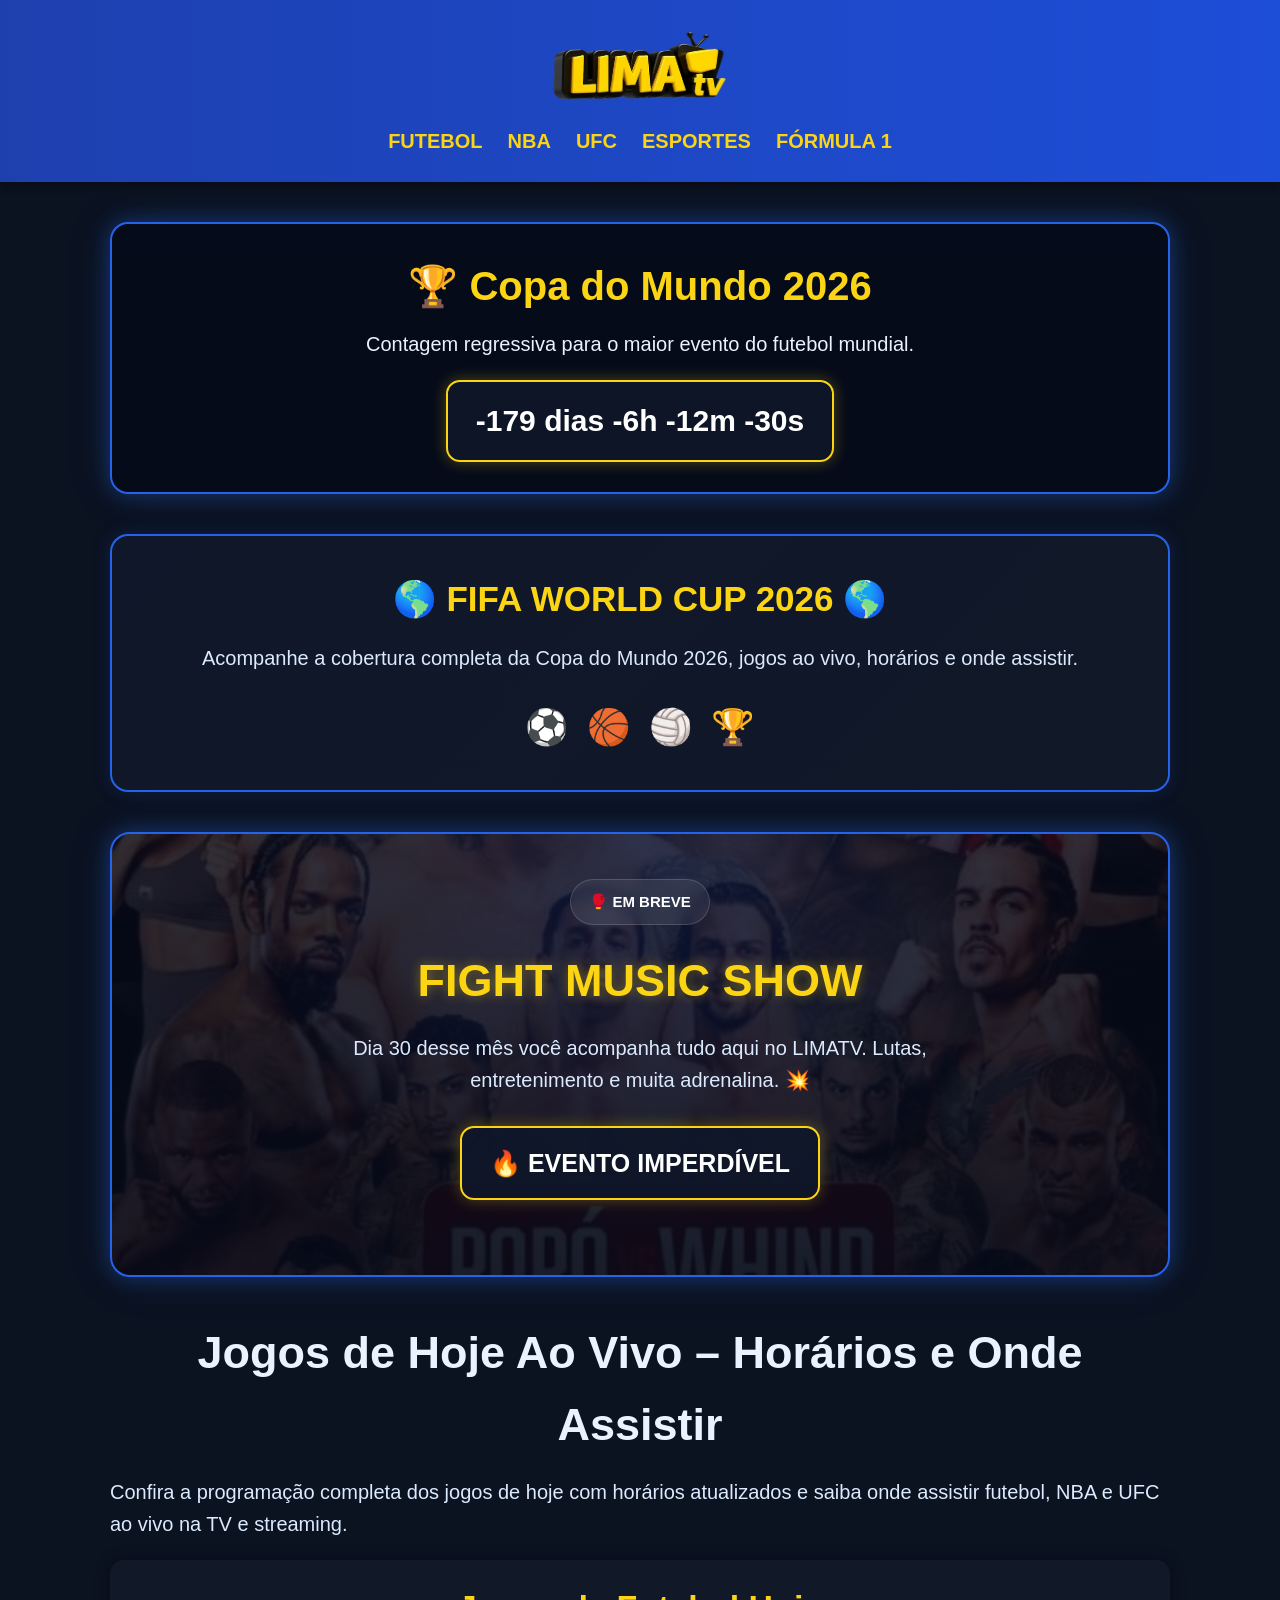
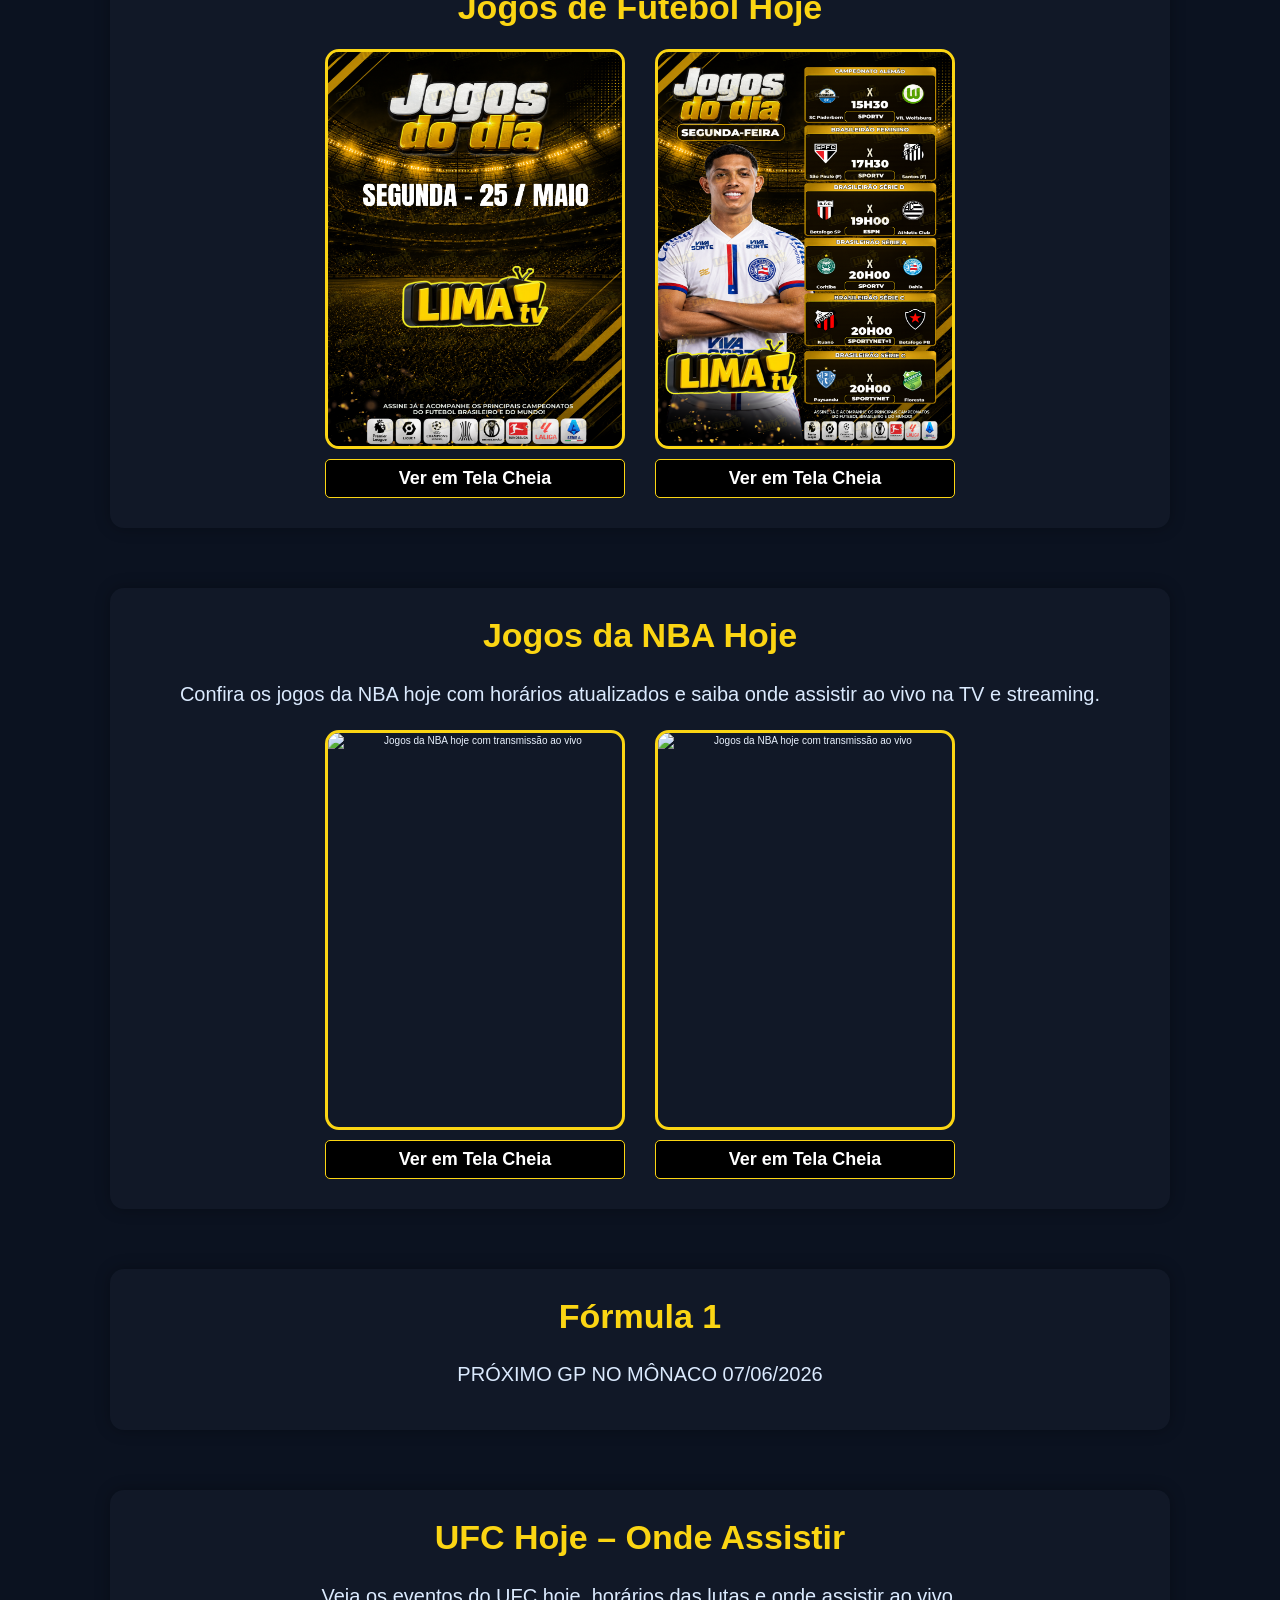
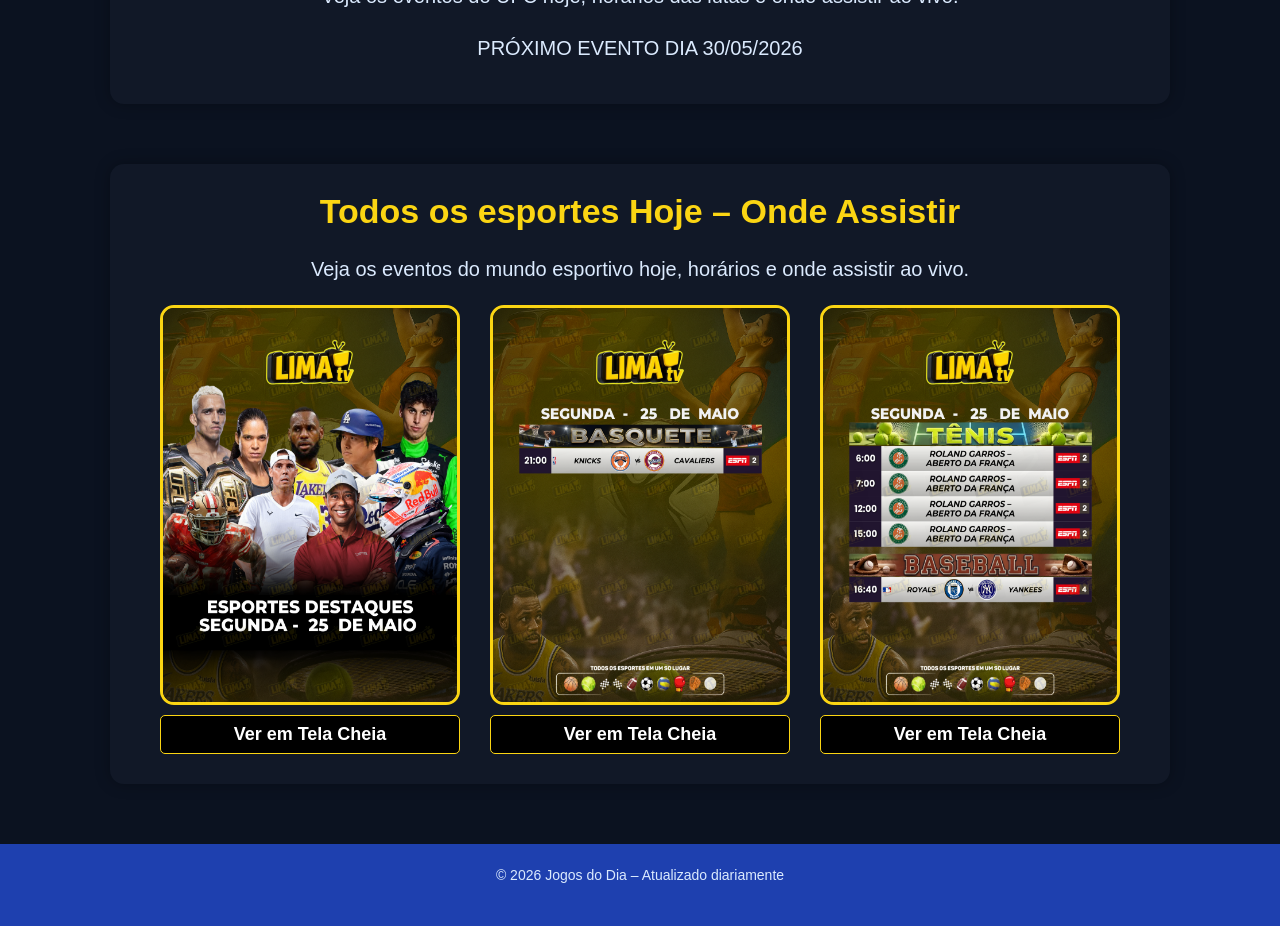
==== index.html @ 937896f9 "Primeiro commit" ====
<!doctype html>

<script type="text/javascript">
    (function(c,l,a,r,i,t,y){
        c[a]=c[a]||function(){(c[a].q=c[a].q||[]).push(arguments)};
        t=l.createElement(r);t.async=1;t.src="https://www.clarity.ms/tag/"+i;
        y=l.getElementsByTagName(r)[0];y.parentNode.insertBefore(t,y);
    })(window, document, "clarity", "script", "vmxktkudcg");
</script>
<html lang="pt-BR">
  <head>
    <meta charset="UTF-8" />
    <meta name="viewport" content="width=device-width, initial-scale=1.0" />

    <title id="titulo-site">
        Jogos de Hoje Ao Vivo – Futebol, NBA e UFC
    </title>

    <meta
      name="description"
      content="Confira os jogos de hoje ao vivo com horários atualizados e onde assistir futebol, NBA e UFC. Programação completa todos os dias."
    />

    <link rel="canonical" href="https://www.jogosdehoje.top/>

    <!-- Open Graph -->
    <meta property="og:title" content="Jogos de Hoje – Onde Assistir Ao Vivo" />
    <meta
      property="og:description"
      content="Veja os jogos de hoje com horários e transmissão ao vivo."
    />
    <meta
      property="og:image"
      content="https://www.jogosdehoje.top/preview.jpg"
      
    />
    
    <meta property="og:type" content="website" />
    <meta property="og:locale" content="pt_BR" />

    <link rel="stylesheet" href="style.css" />

    
  </head>

    <script>
function atualizarTitulo() {

  const hoje = new Date();

  const dia = String(hoje.getDate()).padStart(2, "0");
  const mes = String(hoje.getMonth() + 1).padStart(2, "0");
  const ano = hoje.getFullYear();

  document.title =
    `Jogos de Hoje ${dia}/${mes}/${ano} Ao Vivo – Onde Assistir Futebol, NBA e UFC`;
}

atualizarTitulo();
    </script>

    <script>
const dataCopa = new Date("2026-06-11T00:00:00");

function atualizarContador() {

  const agora = new Date();
  const diferenca = dataCopa - agora;

  const dias = Math.floor(diferenca / (1000 * 60 * 60 * 24));
  const horas = Math.floor((diferenca / (1000 * 60 * 60)) % 24);
  const minutos = Math.floor((diferenca / (1000 * 60)) % 60);
  const segundos = Math.floor((diferenca / 1000) % 60);

  document.getElementById("contador-copa").innerHTML =
    `${dias} dias ${horas}h ${minutos}m ${segundos}s`;
}

setInterval(atualizarContador, 1000);
atualizarContador();
    </script>

  <body>
    <header>
      <img
        src="limatvlogopreta.png"
        alt="Logo Jogos do Dia"
        width="200"
        height="80"
      />

      <nav>
        <ul>
          <li><a href="#futebol">FUTEBOL</a></li>
          <li><a href="#nba">NBA</a></li>
          <li><a href="#ufc">UFC</a></li>
          <li><a href="#esportes">ESPORTES</a></li>
          <li><a href="#formula1">FÓRMULA 1</a></li>
        </ul>
      </nav>
    </header>

    <!-- COLOQUE LOGO ABAIXO DO <header> -->



    <main>
      
      <!-- BANNER ESPORTIVO -->
<div class="sports-banner">

  <div class="sports-icons">
    <span>⚽</span>
    <span>🏀</span>
    <span>🏐</span>
  </div>

  <div class="sports-content">
    <h2>🏆 Copa do Mundo 2026</h2>

    <p>
      Contagem regressiva para o maior evento do futebol mundial.
    </p>

    <div id="contador-copa"></div>
  </div>

</div>

      <!-- CARD COPA -->
      <section class="card-copa">
  <div class="card-copa-conteudo">

    <h2>🌎 FIFA WORLD CUP 2026 🌎</h2>

    <p>
      Acompanhe a cobertura completa da Copa do Mundo 2026,
      jogos ao vivo, horários e onde assistir.
    </p>

    <div class="mini-icons">
      <span>⚽</span>
      <span>🏀</span>
      <span>🏐</span>
      <span>🏆</span>
    </div>

  </div>
      </section>
      
   
      
      <!-- LUTAS DE INFLUENCIERS -->
      <section id="fightmusicshow" class="fight-card">

      <div class="fight-overlay"></div>

      <div class="fight-content">

      <span class="fight-badge">
      🥊  EM BREVE
      </span>

      <h2>FIGHT MUSIC SHOW</h2>

      <p>
      Dia 30 desse mês você acompanha tudo aqui no LIMATV.
      Lutas, entretenimento e muita adrenalina. 💥
      </p>

      <div class="fight-timer">
      🔥 EVENTO IMPERDÍVEL
      </div>

     <br>

      

    </div>

    </section>
    <!-- H1 PRINCIPAL -->
       
      <section>
        <h1>Jogos de Hoje Ao Vivo – Horários e Onde Assistir</h1>

        <p>
          Confira a programação completa dos jogos de hoje com horários
          atualizados e saiba onde assistir futebol, NBA e UFC ao vivo na TV e
          streaming. 
        </p>
      </section>


      <!-- FUTEBOL -->
      <section id="futebol" class="container">
        <h2>Jogos de Futebol Hoje</h2>


        <div class="div-imagens">
          <div class="container-imagens">
            <div>
              <img
                src="futebol/capa_com_logo.png?v=07"
                alt="Jogos de futebol de hoje com horários e onde assistir"
                width="300"
                height="400"
                loading="lazy"
              />
              <button class="btn-fullscreen">Ver em Tela Cheia</button>
            </div>

         
            <div>
              <img
                src="futebol/banner_1.png?v=07"
                alt="Jogos de futebol de hoje com horários e onde assistir"
                width="300"
                height="400"
                loading="lazy"
              />
              <button class="btn-fullscreen">Ver em Tela Cheia</button>
            </div>

        </div>
      </section>

      <!-- NBA -->
      <section id="nba" class="container">
        <h2>Jogos da NBA Hoje</h2>

        <p>
          Confira os jogos da NBA hoje com horários atualizados e saiba onde
          assistir ao vivo na TV e streaming.
        </p>

        <div class="div-imagens">
          <div class="container-imagens">
            <div>
              <img
                src="nba/capa_com_logo.png?v=07"
                alt="Jogos da NBA hoje com transmissão ao vivo"
                width="300"
                height="400"
                loading="lazy"
              />
              <button class="btn-fullscreen">Ver em Tela Cheia</button>
            </div>

           
            <div>
              <img
                src="nba/banner_1.png?v=07"
                alt="Jogos da NBA hoje com transmissão ao vivo"
                width="300"
                height="400"
                loading="lazy"
              />
              <button class="btn-fullscreen">Ver em Tela Cheia</button>
            </div>

           
         
       
          </div>
        </div>
      </section>

      <!-- formula 1 -->
      <section id="formula1" class="container">
        <h2>Fórmula 1</h2>

        <!-- <p>
          Confira a programação completa do dia!.
        </p> -->

        <div class="div-imagens">
          <div class="container-imagens">
            <div>

              <p>PRÓXIMO GP NO MÔNACO 07/06/2026</p>
              <!-- <img
                src="f1/banner_1.png?v=05"
                alt="Jogos da NBA hoje com transmissão ao vivo"
                width="300"
                height="400"
                loading="lazy"
              />
              <button class="btn-fullscreen">Ver em Tela Cheia</button>
            </div> -->

       
          </div>
        </div>
      </section>

      <!-- UFC -->
      <section id="ufc" class="container">
        <h2>UFC Hoje – Onde Assistir</h2>

        <p>
          Veja os eventos do UFC hoje, horários das lutas e onde assistir ao
          vivo.
        </p>

        <p>PRÓXIMO EVENTO DIA 30/05/2026</p>

        
            <div class="div-imagens">

              <div class="container-imagens">

                <!-- <div>
                  <img
                    src="ufc/capa_com_logo.png?v=05"
                    alt="Evento UFC hoje com horário e transmissão"
                    width="300"
                    height="400"
                    loading="lazy"
                  />
                  <button class="btn-fullscreen">Ver em Tela Cheia</button>
                </div> 
       
                <div>
                  <img
                    src="ufc/banner_1.png?v=05"
                    alt="Evento UFC hoje com horário e transmissão"
                    width="300"
                    height="400"
                    loading="lazy"
                  />
                  <button class="btn-fullscreen">Ver em Tela Cheia</button>
                </div> 
        -->
            
            
         
              </div>
            </div>
           
          </div>
        </div>
      </section>

      <!-- ESPORTES -->
      <section id="esportes" class="container">
        <h2>Todos os esportes Hoje – Onde Assistir</h2>

        <p>
          Veja os eventos do mundo esportivo hoje, horários e onde assistir ao
          vivo.
        </p>

        <div class="div-imagens">
          <div class="container-imagens">
            <div>
              <img
                src="esportes/banner_1.png?v=07"
                alt="Evento ESPORTES hoje com horário e transmissão"
                width="300"
                height="400"
                loading="lazy"
              />
              <button class="btn-fullscreen">Ver em Tela Cheia</button>
            </div>

       
            <div>
              <img
                src="esportes/banner_2.png?v=07"
                alt="Evento ESPORTES hoje com horário e transmissão"
                width="300"
                height="400"
                loading="lazy"
              />
              <button class="btn-fullscreen">Ver em Tela Cheia</button>
            </div>

       
            <div>
              <img
                src="esportes/banner_3.png?v=07"
                alt="Evento ESPORTES hoje com horário e transmissão"
                width="300"
                height="400"
                loading="lazy"
              />
              <button class="btn-fullscreen">Ver em Tela Cheia</button>
            </div>

       
         
        </div>
      </section>

    </main>

    <footer>
      <p>© 2026 Jogos do Dia – Atualizado diariamente</p>
    </footer>
    <!-- MODAL TELA CHEIA -->
    <div id="modalImagem" class="modal">
      <span class="fechar">&times;</span>
      <img class="modal-conteudo" id="imgExpandida" />
    </div>

    <script>
      const modal = document.getElementById("modalImagem");
      const modalImg = document.getElementById("imgExpandida");
      const fechar = document.querySelector(".fechar");

      const botoes = document.querySelectorAll(".btn-fullscreen");

      botoes.forEach((botao) => {
        botao.addEventListener("click", function () {
          const imagem = this.previousElementSibling;
          modal.style.display = "block";
          modalImg.src = imagem.src;
        });
      });

      fechar.onclick = function () {
        modal.style.display = "none";
      };

      modal.onclick = function (e) {
        if (e.target === modal) {
          modal.style.display = "none";
        }
      };
    </script>
  </body>
</html>
---- style.css ----
/* ========================
   RESET
======================== */
* {
  margin: 0;
  padding: 0;
  box-sizing: border-box;
}

/* ========================
   BASE
======================== */
html {
  font-size: 62.5%;
}

body {
  font-family: "Segoe UI", Arial, sans-serif;
  background: #0b1220;
  color: #eaf2ff;
  line-height: 1.6;
}

/* ========================
   HEADER
======================== */
header {
  background: linear-gradient(90deg, #1e40af, #1d4ed8);
  text-align: center;
  padding: 25px 15px;
  box-shadow: 0 3px 10px rgba(0, 0, 0, 0.4);
}

header img {
  width: 180px;
  margin-bottom: 15px;
}

nav ul {
  display: flex;
  justify-content: center;
  gap: 25px;
  list-style: none;
  flex-wrap: wrap;
}

nav a {
  text-decoration: none;
  color: #fbd513;
  font-size: 2rem;
  font-weight: 600;
  transition: 0.3s;
}

nav a:hover {
  opacity: 0.75;
}

/* ========================
   MAIN CONTAINER
======================== */
main {
  max-width: 1100px;
  margin: 40px auto;
  padding: 0 20px;
}
/* 
div {
  display: flex;
  flex-direction: column;
} */

.btn-fullscreen {
  display: block;
  width: 100%;
  margin-top: 10px;
  margin: 10px;
}

/* ========================
   TYPOGRAPHY
======================== */
h1 {
  font-size: 4.5rem;
  margin-bottom: 15px;
  text-align: center;
}

h2 {
  font-size: 3.4rem;
  margin-bottom: 15px;
  color: #fbd513;
}

p {
  font-size: 2rem;
  margin-bottom: 20px;
  color: #dbeafe;
}

/* ========================
   CTA SECTION
======================== */
.cta {
  background: #111827;
  padding: 35px 25px;
  border-radius: 14px;
  text-align: center;
  margin: 40px 0;
  border: 2px solid #fbd513;
}

.cta h2 {
  color: #ffffff;
}

.cta a {
  display: inline-block;
  margin-top: 18px;
  padding: 14px 28px;
  background: #fbd513;
  color: #0b1220;
  font-size: 1.6rem;
  font-weight: bold;
  text-decoration: none;
  border-radius: 8px;
  transition: 0.3s;
}
#flamengo a {
  color: #dbeafe;
  font-size: 1.6rem;
}

.cta a:hover {
  background: #e5c200;
  transform: scale(1.05);
}

/* ========================
   SECTIONS
======================== */
.container {
  margin-bottom: 60px;
  padding: 20px;
  background: #111827;
  border-radius: 14px;
  box-shadow: 0 0 15px rgba(0, 0, 0, 0.3);
  text-align: center;
}

/* ========================
   IMAGE GRID
======================== */
.div-imagens {
  display: flex;

  flex-wrap: wrap;
  gap: 20px;
  justify-content: center;
}

.container-imagens {
  display: flex;
  flex-wrap: wrap;
  justify-content: center;
  align-items: flex-start;
  gap: 30px;
}

/* CARD DE CADA IMAGEM */
.container-imagens > div {
  display: flex;
  flex-direction: column;
  align-items: center;
}

/* IMAGENS */
.div-imagens img {
  width: 300px;
  border-radius: 14px;
  border: 3px solid #fbd513;
  transition: 0.3s;
}

/* BOTÃO */
.btn-fullscreen {
  width: 100%;
  margin-top: 12px;
  padding: 12px;
}

.div-imagens img {
  width: 300px;
  border-radius: 14px;
  border: 3px solid #fbd513;
  transition: 0.3s;
}

.div-imagens img:hover {
  transform: scale(1.05);
}

/* JOGOS DESTAQUES */

.destaque-hoje {
  display: flex;
  gap: 2rem;
}

/* Container principal */
.container-destaque {
  width: 100%;
  padding: 2rem;
  display: flex;

  justify-content: center;
}

/* Card */
.card-time {
  width: 100%;
  max-width: 900px;
  background: #111827;
  padding: 2rem;
  border-radius: 12px;
}

/* Título */
.card-destaque h2 {
  margin-bottom: 2rem;
  font-size: 4rem;
  color: #fff;
}

/* Grid de jogos */
.container-destaque {
  display: grid;

  grid-template-columns: repeat(2, 1fr); /* 2 colunas */
  gap: 2rem;
  width: 100%;

  background:
    linear-gradient(rgba(0, 0, 0, 0.7), rgba(0, 0, 0, 0.7)),
    url("https://i.pinimg.com/1200x/3b/d8/eb/3bd8eb92e8953c2b380af847f92bf62b.jpg");

  background-size: cover;
  background-position: center;
  background-repeat: no-repeat;
  border-radius: 5px;
}

/* DESTAQUES 2 */

/* Cada jogo */
.jogo {
  background: #1f2937;
  padding: 1.5rem;
  border-radius: 8px;
  transition: 0.3s;
}

.jogo:hover {
  transform: translateY(-5px);
  background: #2d3748;
}

.jogo h3 {
  font-size: 2.5rem;
  margin-bottom: 0.8rem;
  color: #fff;
}

.jogo p {
  font-size: 1.8rem;
  color: #9ca3af;
}

.tag-competicao {
  display: inline-block;
  background: linear-gradient(90deg, #0f172a, #1e3a8a);
  color: #fff;
  font-size: 1.8rem;
  font-weight: 600;
  padding: 0.5rem 1.2rem;
  border-left: 4px solid #2563eb;
  border-radius: 6px;
  margin-bottom: 2rem;
}

.btn-assistir {
  display: inline-block;
  margin-top: 1rem;
  padding: 0.6rem 1.2rem;
  background: #2563eb; /* vermelho */
  color: #fff;
  text-decoration: none;
  font-size: 1.7rem;
  border-radius: 6px;
  transition: 0.3s;
}

.btn-assistir:hover {
  background: #2563eb;
  transform: scale(1.05);
}

/* ===================================
   FIGHT MUSIC SHOW PREMIUM
=================================== */

.fight-card {
  position: relative;

  margin: 40px auto;

  padding: 45px 25px;

  border-radius: 20px;

  overflow: hidden;

  background:
    linear-gradient(rgba(5, 10, 25, 0.82), rgba(5, 10, 25, 0.92)),
    url("fight.jpg");

  background-size: cover;
  background-position: center;

  border: 2px solid #2563eb;

  box-shadow:
    0 0 20px rgba(37, 99, 235, 0.35),
    0 0 45px rgba(59, 130, 246, 0.15);

  animation: brilhoFight 4s infinite alternate;

  text-align: center;
}

/* overlay */

.fight-overlay {
  position: absolute;
  inset: 0;

  background: radial-gradient(
    circle at top,
    rgba(37, 99, 235, 0.15),
    transparent 60%
  );
}

/* conteúdo */

.fight-content {
  position: relative;
  z-index: 2;
}

/* badge */

.fight-badge {
  display: inline-block;

  margin-bottom: 20px;

  padding: 10px 18px;

  border-radius: 999px;

  background: rgba(255, 255, 255, 0.08);

  border: 1px solid rgba(255, 255, 255, 0.15);

  backdrop-filter: blur(8px);

  color: #fff;

  font-size: 1.5rem;
  font-weight: 700;
}

/* título */

.fight-card h2 {
  font-size: 4.5rem;

  color: #fbd513;

  margin-bottom: 15px;

  text-shadow: 0 0 12px rgba(251, 213, 19, 0.4);
}

/* texto */

.fight-card p {
  font-size: 2rem;

  color: #dbeafe;

  max-width: 700px;

  margin: 0 auto 30px;
}

/* destaque */

.fight-timer {
  display: inline-block;

  padding: 15px 28px;

  background: rgba(15, 23, 42, 0.9);

  border: 2px solid #fbd513;

  border-radius: 14px;

  font-size: 2.5rem;
  font-weight: bold;

  color: #ffffff;

  margin-bottom: 30px;

  box-shadow: 0 0 15px rgba(251, 213, 19, 0.3);
}

/* botão */

.fight-button {
  padding: 15px 28px;

  border: none;
  border-radius: 12px;

  background: linear-gradient(90deg, #1e40af, #2563eb);

  color: #fff;

  font-size: 1.8rem;
  font-weight: 700;

  cursor: pointer;

  transition: 0.3s;
}

/* animação glow */

@keyframes brilhoFight {
  from {
    box-shadow:
      0 0 20px rgba(37, 99, 235, 0.25),
      0 0 35px rgba(59, 130, 246, 0.1);
  }

  to {
    box-shadow:
      0 0 35px rgba(37, 99, 235, 0.5),
      0 0 60px rgba(59, 130, 246, 0.25);
  }
}

/* responsivo */

@media (max-width: 768px) {
  .fight-card {
    padding: 30px 18px;
  }

  .fight-card h2 {
    font-size: 2.8rem;
  }

  .fight-card p {
    font-size: 1.6rem;
  }

  .fight-timer {
    font-size: 2rem;
    padding: 12px 20px;
  }

  .fight-button {
    width: 100%;
  }
}

/* Responsivo para celular */
@media (max-width: 768px) {
  .container-destaque {
    grid-template-columns: 1fr; /* 1 coluna no celular */
  }

  @media (max-width: 768px) {
    .container-imagens {
      flex-direction: column;
      align-items: center;
    }

    .container-imagens > div {
      width: 100%;
      max-width: 350px;
    }

    .div-imagens img {
      width: 100%;
    }
  }
}

/* FIM DA SEÇÃO DE JOGOS DESTAQUES */

/* expandir imagem / ver em tela cheia */

.btn-fullscreen {
  margin-top: 10px;
  padding: 8px 12px;
  border: none;
  background: #000;
  color: #fff;
  cursor: pointer;
  border-radius: 5px;
  font-size: 1.8rem;
  font-weight: 600;
  border: solid 1px #fbd513;
}

.btn-fullscreen:hover {
  background: #333;
}

/* MODAL */
.modal {
  display: none;
  position: fixed;
  z-index: 999;
  padding-top: 50px;
  left: 0;
  top: 0;
  width: 100%;
  height: 100%;
  background-color: rgba(0, 0, 0, 0.9);
}

.modal-conteudo {
  margin: auto;
  display: block;
  max-width: 90%;
  max-height: 90%;
  border: solid 2px #fbd513;
  border-radius: 5px;
}

.fechar {
  position: absolute;
  top: 20px;
  right: 35px;
  color: white;
  font-size: 40px;
  cursor: pointer;
}

.clique {
  display: flex;
  justify-content: center;
  align-items: center;
  color: #fff;
  background: linear-gradient(90deg, #0f172a, #1e3a8a);
  height: 30px;
  font-size: 20px;
  text-decoration: none;
  padding: 20px;
  border-radius: 5px;
}

.clique:hover {
  color: #fbd513;
}

/* ========================
   FOOTER
======================== */
footer {
  background: #1e40af;
  text-align: center;
  padding: 20px;
  margin-top: 60px;
}

footer p {
  font-size: 1.4rem;
}

/* CARD HOMENAGEM */

/* CORAÇÕES */

.hearts {
  position: fixed;
  inset: 0;
  pointer-events: none;
  overflow: hidden;
  z-index: 9999;
}

.hearts span {
  position: absolute;
  bottom: -50px;
  opacity: 0.5;

  animation: subirCoracao 12s linear infinite;
}

.hearts span:nth-child(1) {
  left: 10%;
  font-size: 2.2rem;
  animation-delay: 0s;
}

.hearts span:nth-child(2) {
  left: 30%;
  font-size: 2.8rem;
  animation-delay: 2s;
}

.hearts span:nth-child(3) {
  left: 50%;
  font-size: 2rem;
  animation-delay: 4s;
}

.hearts span:nth-child(4) {
  left: 70%;
  font-size: 3rem;
  animation-delay: 1s;
}

.hearts span:nth-child(5) {
  left: 90%;
  font-size: 2.4rem;
  animation-delay: 3s;
}

/* ANIMAÇÕES */

@keyframes subirCoracao {
  0% {
    transform: translateY(0) rotate(0deg);
    opacity: 0;
  }

  10% {
    opacity: 0.6;
  }

  100% {
    transform: translateY(-120vh) rotate(360deg);
    opacity: 0;
  }
}

/* ===================================
   BANNER ESPORTIVO
=================================== */

.sports-banner {
  position: relative;

  margin: 25px auto;

  padding: 30px;

  border-radius: 18px;

  overflow: hidden;

  background:
    linear-gradient(rgba(5, 10, 25, 0.88), rgba(5, 10, 25, 0.92)),
    url("https://i.pinimg.com/1200x/6f/af/37/6faf377f94982a489f8ba92b06e3d021.jpg");

  background-size: cover;
  background-position: center;

  border: 2px solid #2563eb;

  box-shadow:
    0 0 20px rgba(37, 99, 235, 0.35),
    0 0 45px rgba(59, 130, 246, 0.15);

  animation: brilhoEsportivo 4s infinite alternate;
}

.sports-content {
  position: relative;
  z-index: 2;
  text-align: center;
}

.sports-banner h2 {
  font-size: 4rem;
  color: #fbd513;
  margin-bottom: 10px;
}

.sports-banner p {
  font-size: 2rem;
  color: #eaf2ff;
  margin-bottom: 20px;
}

/* CONTADOR */

#contador-copa {
  display: inline-block;

  padding: 15px 28px;

  background: rgba(15, 23, 42, 0.9);

  border: 2px solid #fbd513;

  border-radius: 14px;

  font-size: 3rem;
  font-weight: bold;

  color: #ffffff;

  box-shadow: 0 0 15px rgba(251, 213, 19, 0.3);
}

/* ÍCONES ESPORTIVOS */

.sports-icons {
  position: absolute;
  inset: 0;
  pointer-events: none;
  overflow: hidden;
}

.sports-icons span {
  position: absolute;

  bottom: -80px;

  font-size: 4rem;

  opacity: 0.18;

  animation: subirEsportes 12s linear infinite;
}

.sports-icons span:nth-child(1) {
  left: 12%;
  animation-delay: 0s;
}

.sports-icons span:nth-child(2) {
  left: 50%;
  animation-delay: 3s;
}

.sports-icons span:nth-child(3) {
  left: 82%;
  animation-delay: 6s;
}

/* CARD COPA */

.card-copa {
  margin: 40px 0;
}

.card-copa-conteudo {
  background: linear-gradient(135deg, #0f172a, #111827);

  border: 2px solid #2563eb;

  border-radius: 18px;

  padding: 35px;

  text-align: center;

  box-shadow: 0 0 20px rgba(37, 99, 235, 0.18);
}

.card-copa h2 {
  font-size: 3.5rem;
  color: #fbd513;
  margin-bottom: 15px;
}

.card-copa p {
  font-size: 2rem;
  color: #dbeafe;
}

/* MINI ÍCONES */

.mini-icons {
  margin-top: 25px;

  display: flex;
  justify-content: center;
  gap: 18px;

  font-size: 3.5rem;
}

.mini-icons span {
  animation: pulseSports 2s infinite;
}

.mini-icons span:nth-child(2) {
  animation-delay: 0.3s;
}

.mini-icons span:nth-child(3) {
  animation-delay: 0.6s;
}

.mini-icons span:nth-child(4) {
  animation-delay: 0.9s;
}

/* ANIMAÇÕES */

@keyframes subirEsportes {
  0% {
    transform: translateY(0) rotate(0deg);
    opacity: 0;
  }

  10% {
    opacity: 0.18;
  }

  100% {
    transform: translateY(-120vh) rotate(360deg);
    opacity: 0;
  }
}

@keyframes brilhoEsportivo {
  from {
    box-shadow:
      0 0 20px rgba(37, 99, 235, 0.25),
      0 0 35px rgba(59, 130, 246, 0.1);
  }

  to {
    box-shadow:
      0 0 35px rgba(37, 99, 235, 0.5),
      0 0 60px rgba(59, 130, 246, 0.25);
  }
}

@keyframes pulseSports {
  0% {
    transform: scale(1);
  }

  50% {
    transform: scale(1.18);
  }

  100% {
    transform: scale(1);
  }
}

/* RESPONSIVO */

@media (max-width: 768px) {
  .sports-banner {
    padding: 22px;
  }

  .sports-banner h2 {
    font-size: 2.6rem;
  }

  .sports-banner p {
    font-size: 1.6rem;
  }

  #contador-copa {
    font-size: 2rem;
    padding: 12px 18px;
  }

  .sports-icons span {
    font-size: 3rem;
  }

  .card-copa h2 {
    font-size: 2.4rem;
  }

  .card-copa p {
    font-size: 1.7rem;
  }

  .mini-icons {
    font-size: 2.6rem;
    gap: 12px;
  }
}

@keyframes brilhoMaes {
  from {
    box-shadow:
      0 0 15px rgba(255, 77, 109, 0.3),
      0 0 30px rgba(255, 143, 171, 0.15);
  }

  to {
    box-shadow:
      0 0 25px rgba(255, 77, 109, 0.7),
      0 0 50px rgba(255, 143, 171, 0.4);
  }
}

@keyframes pulse {
  0% {
    transform: scale(1);
  }

  50% {
    transform: scale(1.15);
  }

  100% {
    transform: scale(1);
  }
}

/* RESPONSIVO */

@media (max-width: 768px) {
  .conteudo-banner {
    flex-direction: column;
    gap: 10px;
  }
}

/* ========================
   RESPONSIVO
======================== */
@media (max-width: 768px) {
  h1 {
    font-size: 2.6rem;
  }

  h2 {
    font-size: 2rem;
  }

  .div-imagens img {
    width: 100%;
    max-width: 350px;
  }

  nav ul {
    flex-direction: column;
    gap: 12px;
  }

  .container {
    padding: 15px;
    text-align: center;
  }

  .container-imagens {
    display: flex;
    flex-wrap: wrap;
    gap: 20px;
    justify-content: center;
  }

  .container-imagens div {
    display: flex;
    flex-direction: column;
    align-items: center;
  }
  p {
    text-align: center;
  }

  .btn-fullscreen {
    margin-top: 12px;
  }

  .clique {
    display: flex;
    justify-content: center;
    align-items: center;
    color: #fff;
    background: linear-gradient(90deg, #0f172a, #1e3a8a);
    height: 30px;
    font-size: 17px;
    text-decoration: none;
    padding: 30px;
    border-radius: 5px;
  }
}
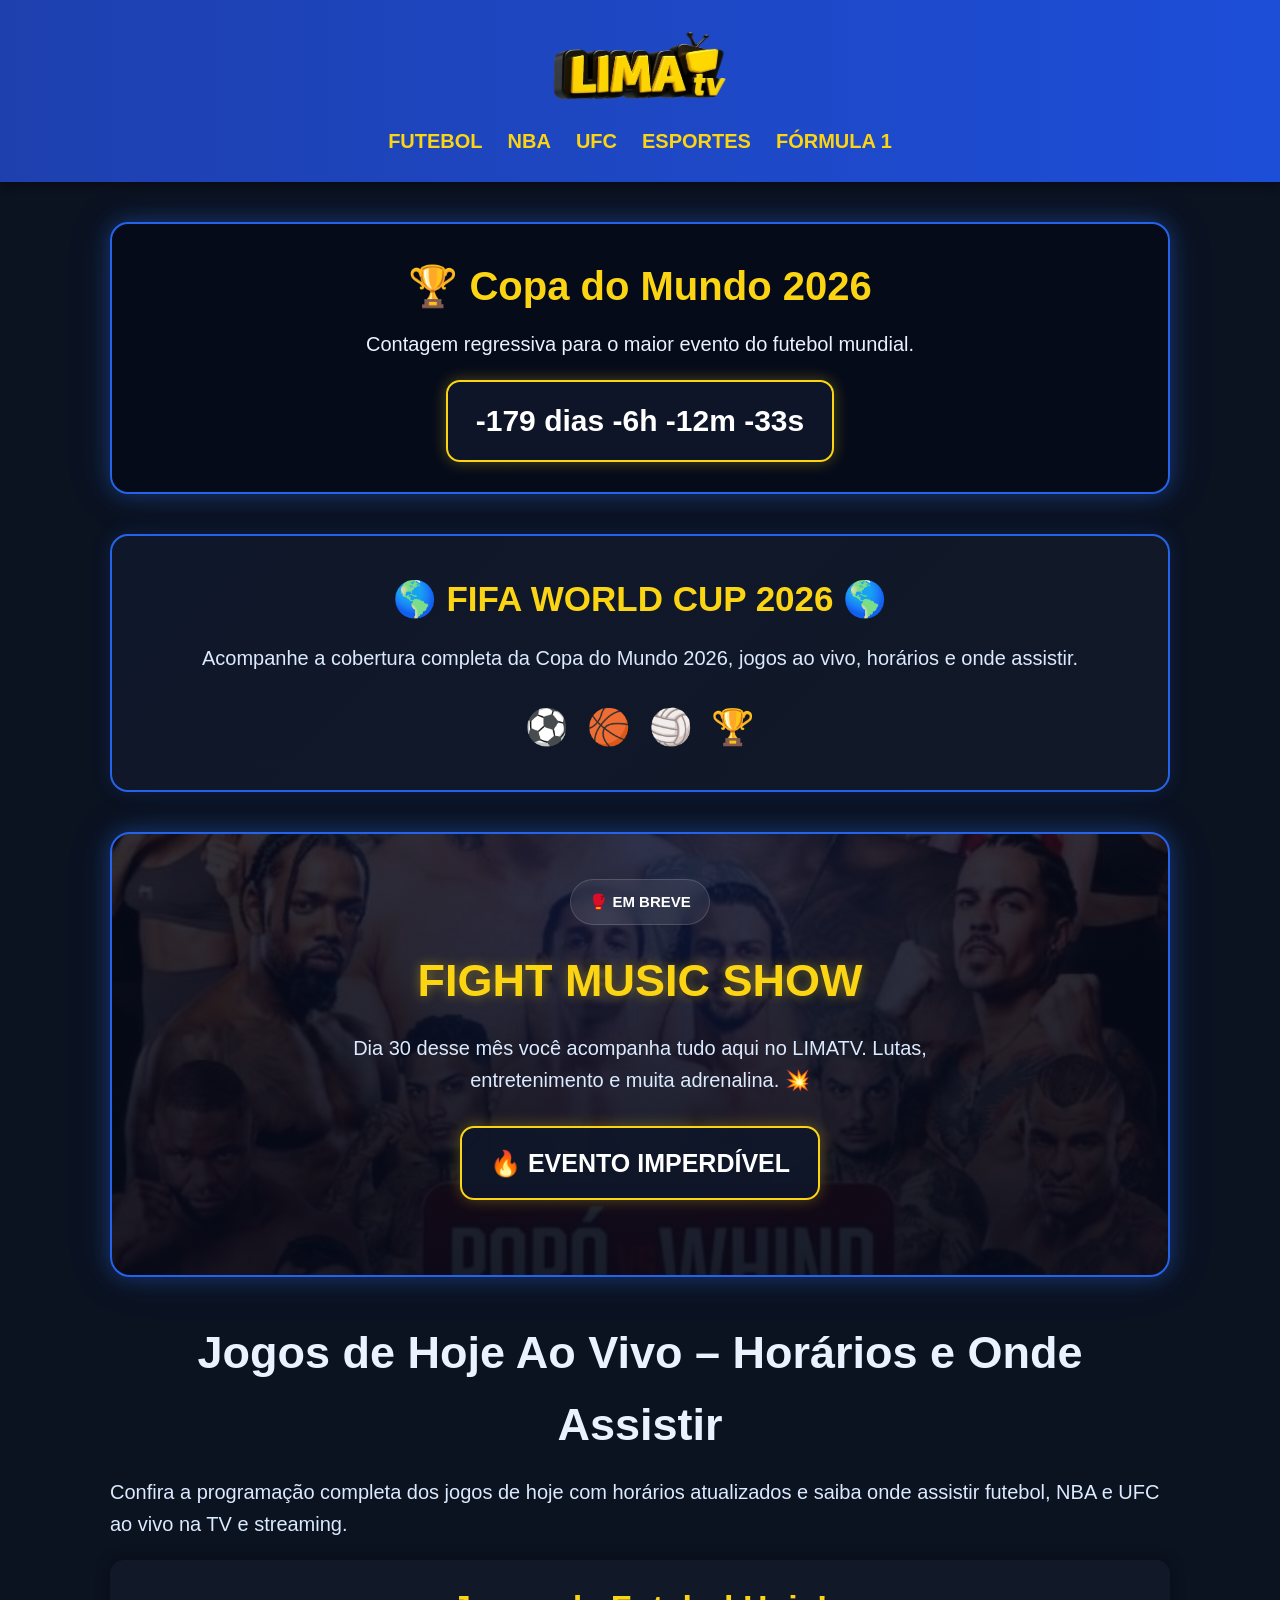
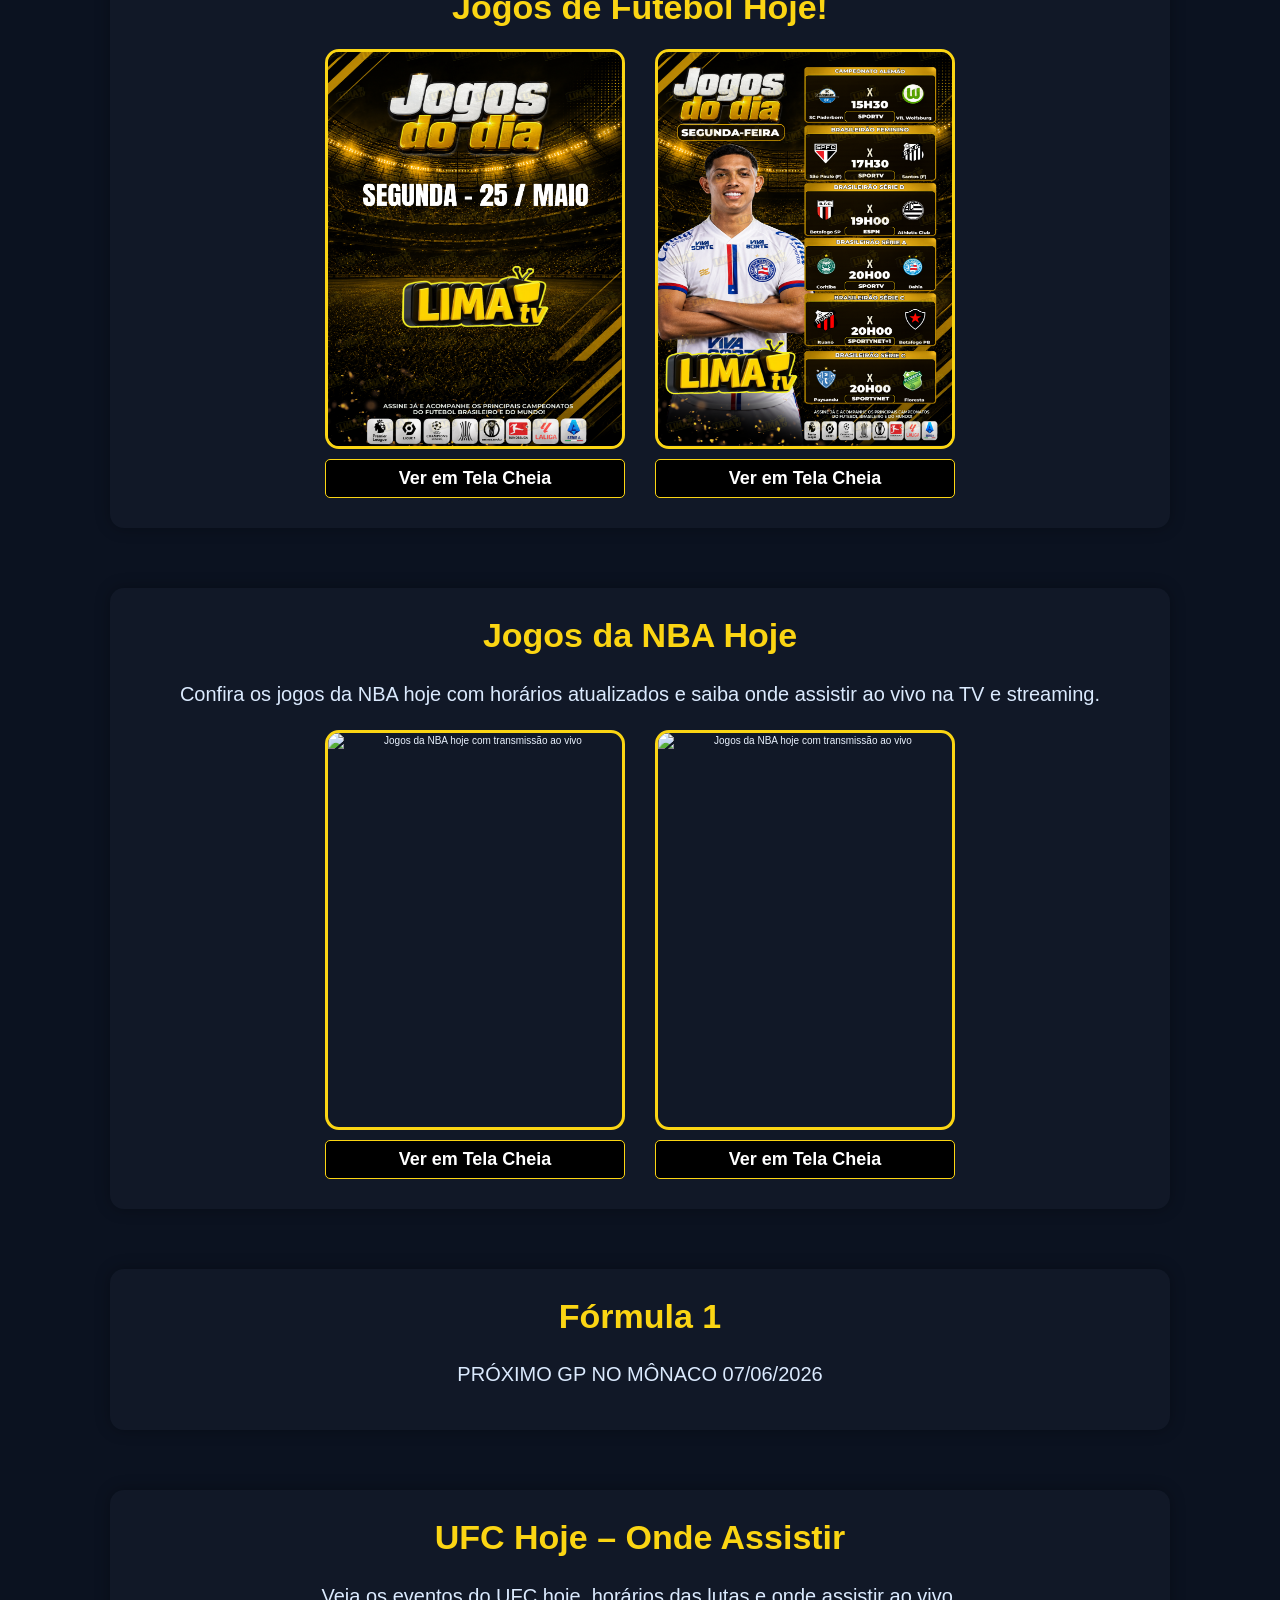
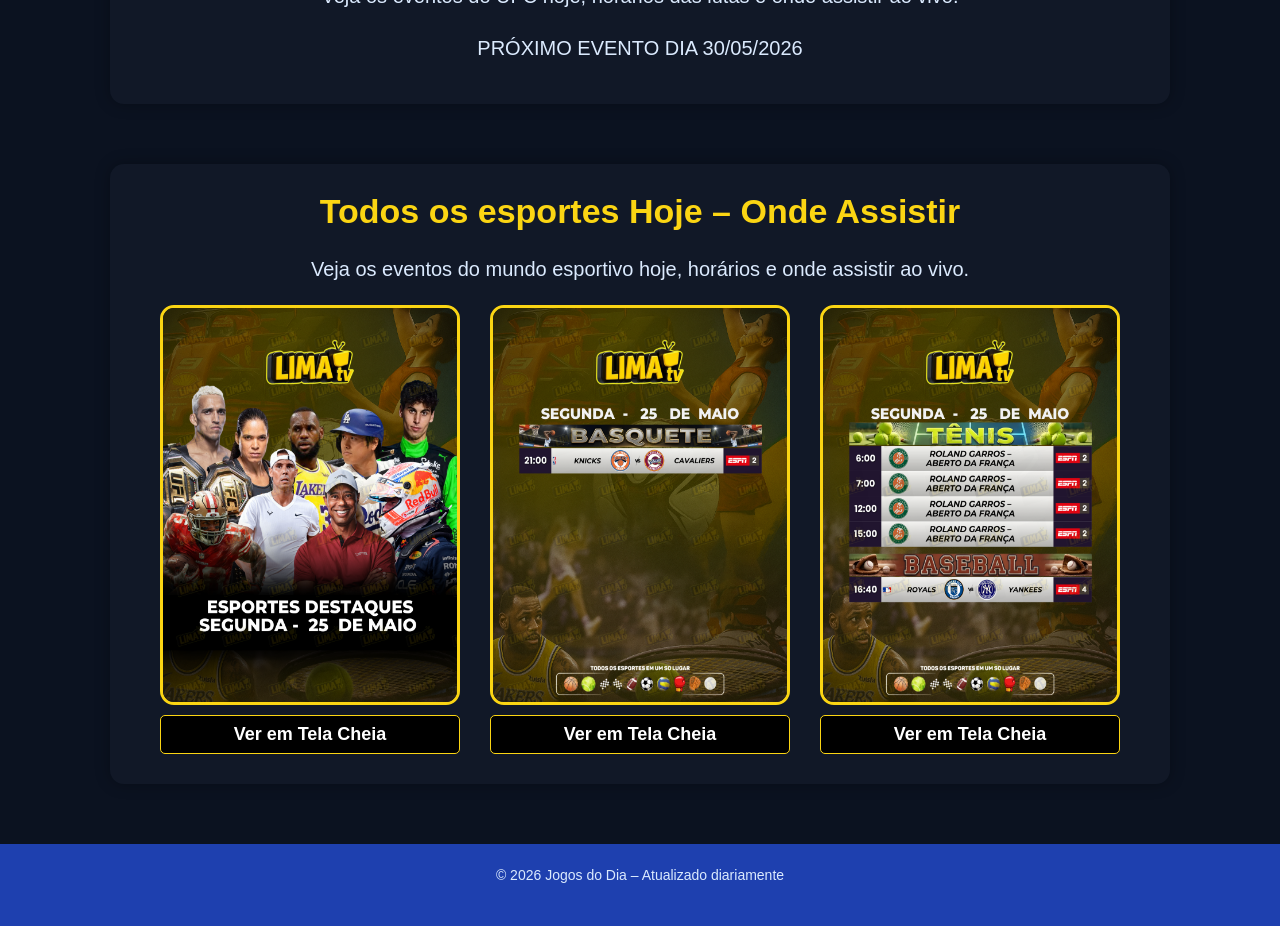
==== commit 58635ea2: "25/05/2026?v=1" ====
--- a/index.html
+++ b/index.html
@@ -194,7 +194,7 @@
 
       <!-- FUTEBOL -->
       <section id="futebol" class="container">
-        <h2>Jogos de Futebol Hoje</h2>
+        <h2>Jogos de Futebol Hoje!</h2>
 
 
         <div class="div-imagens">
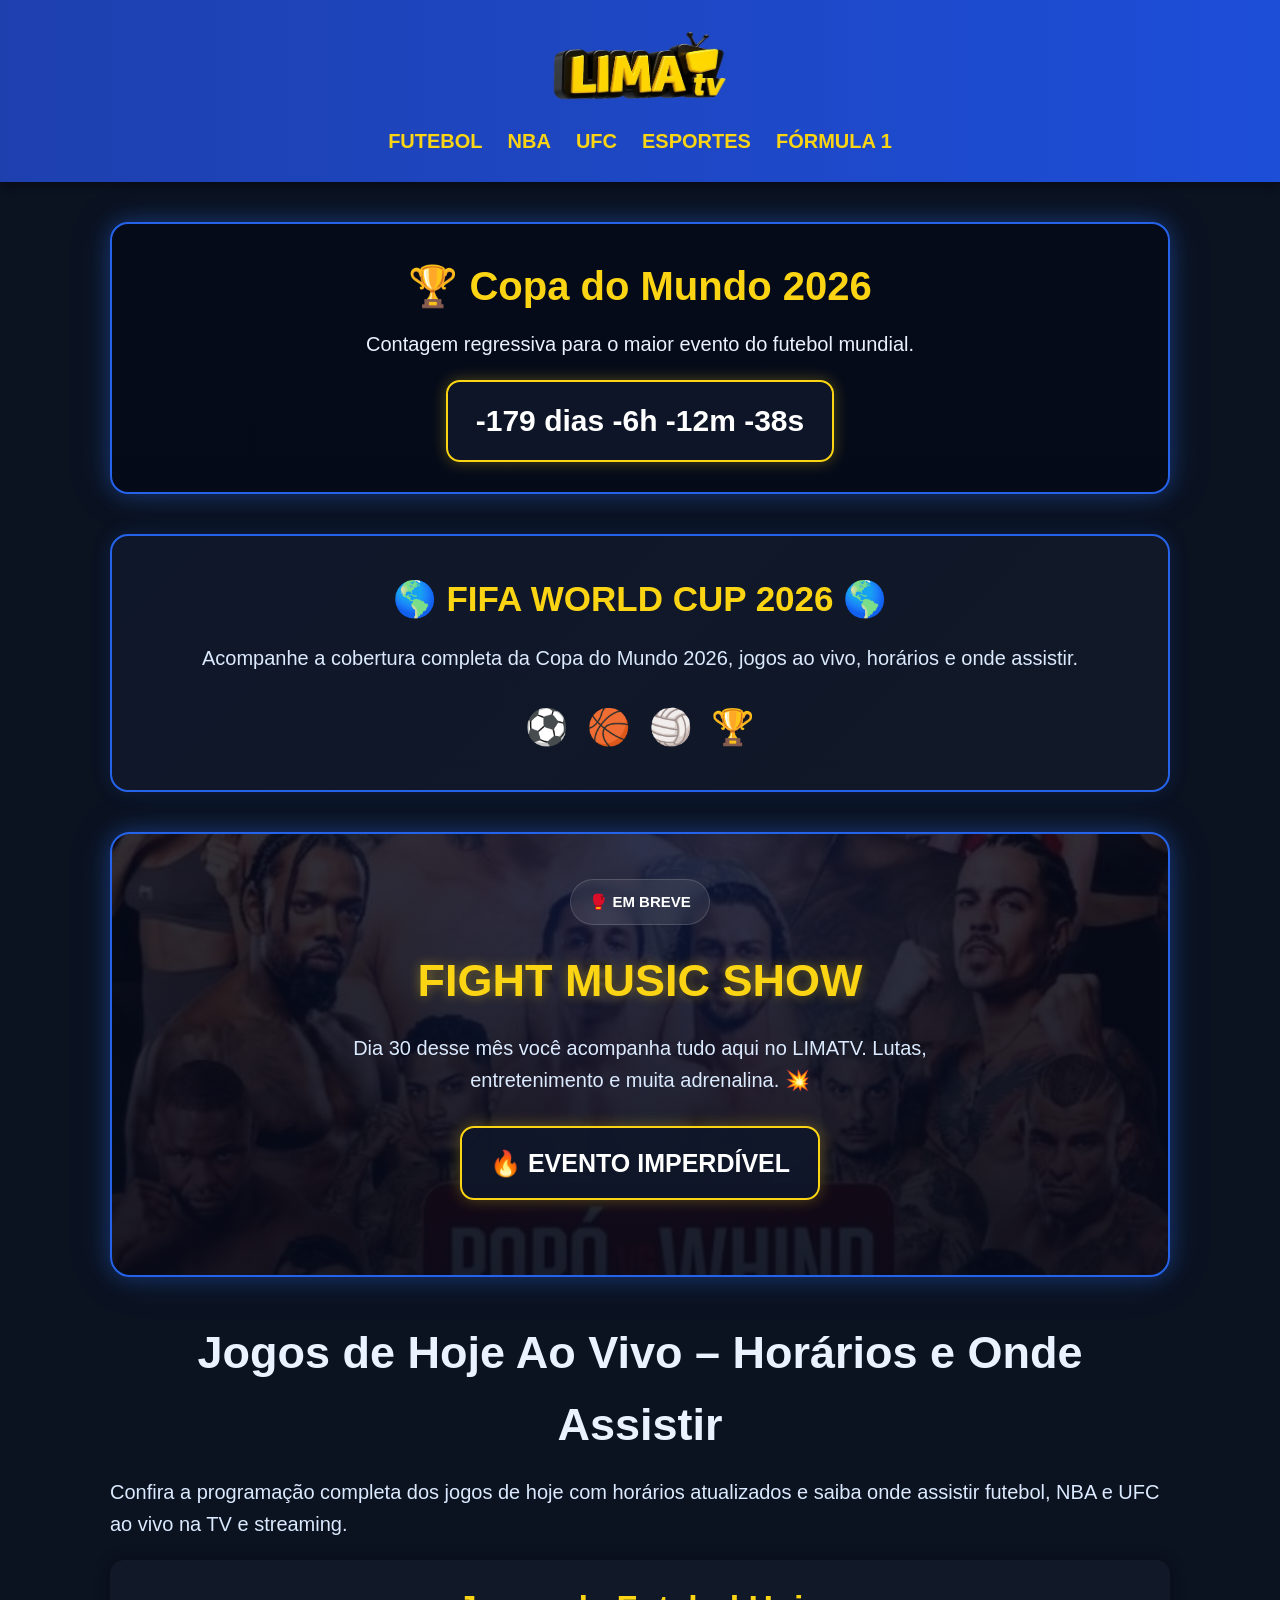
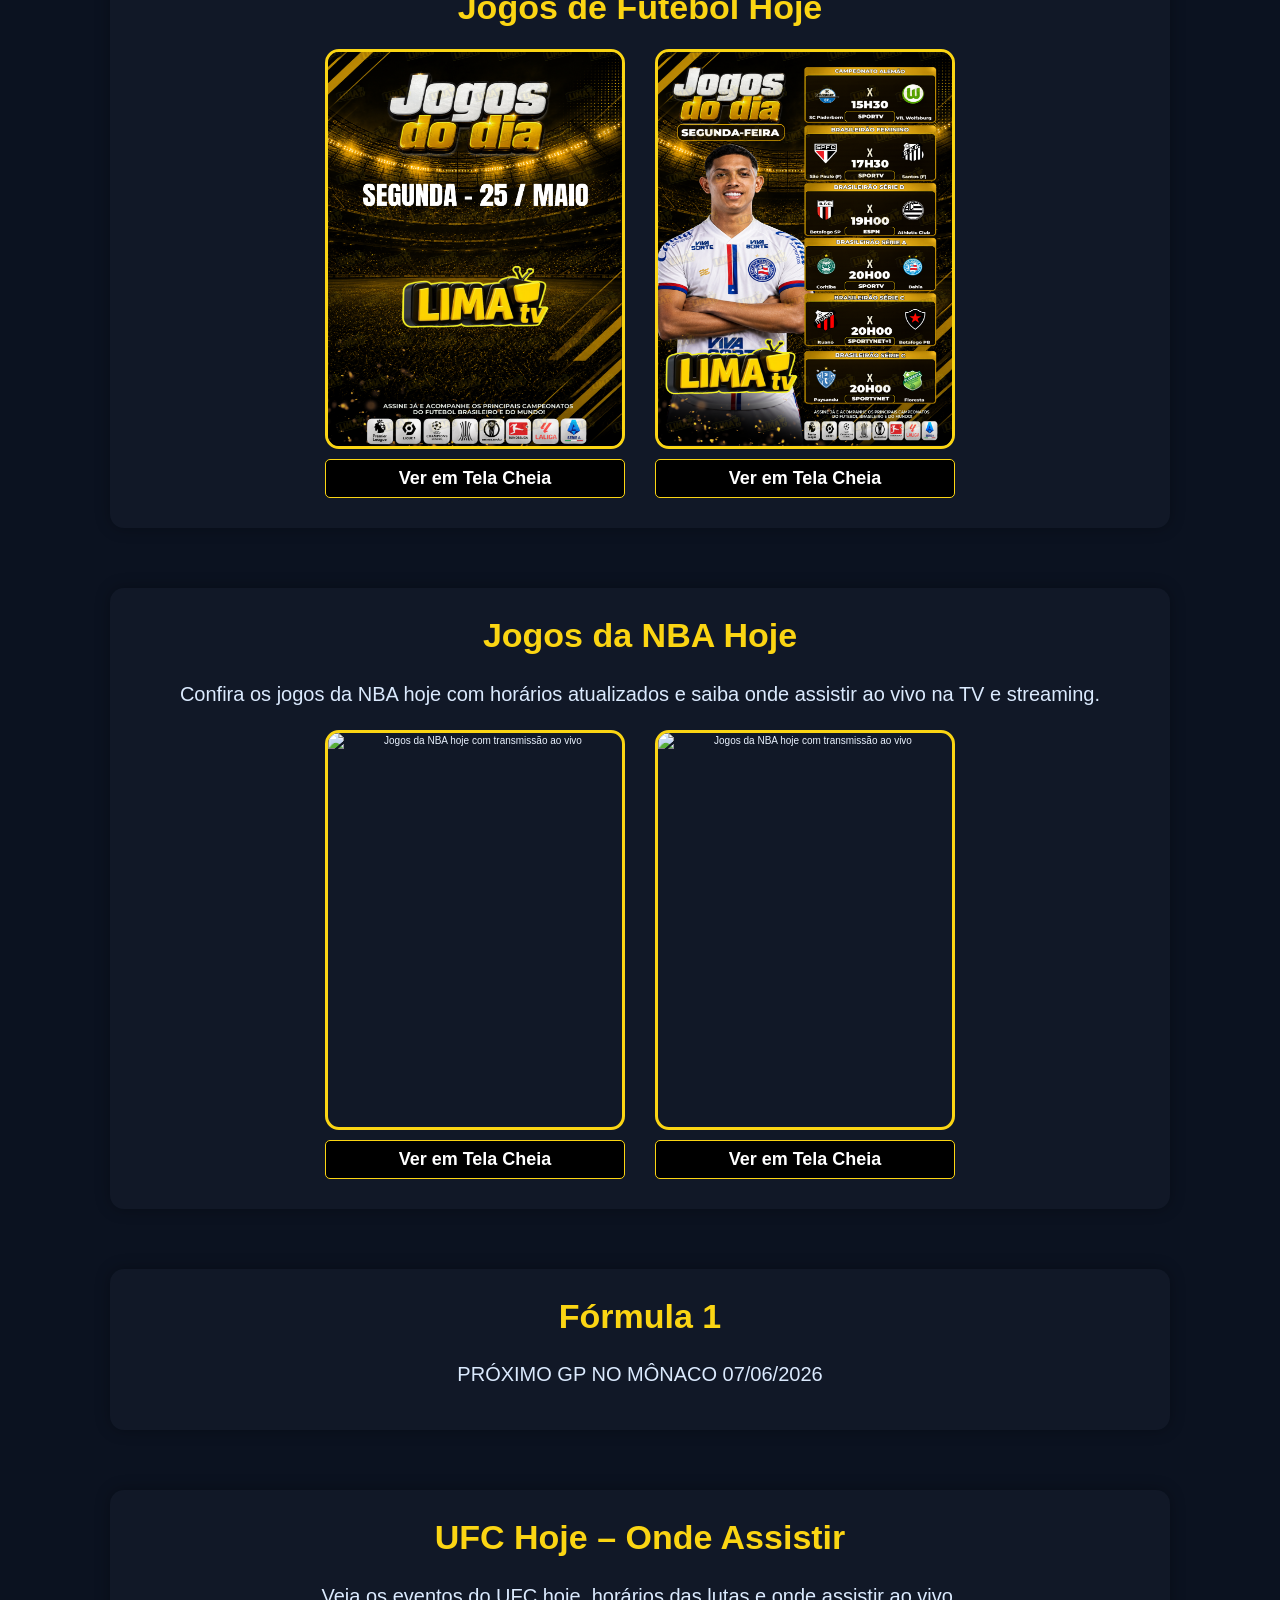
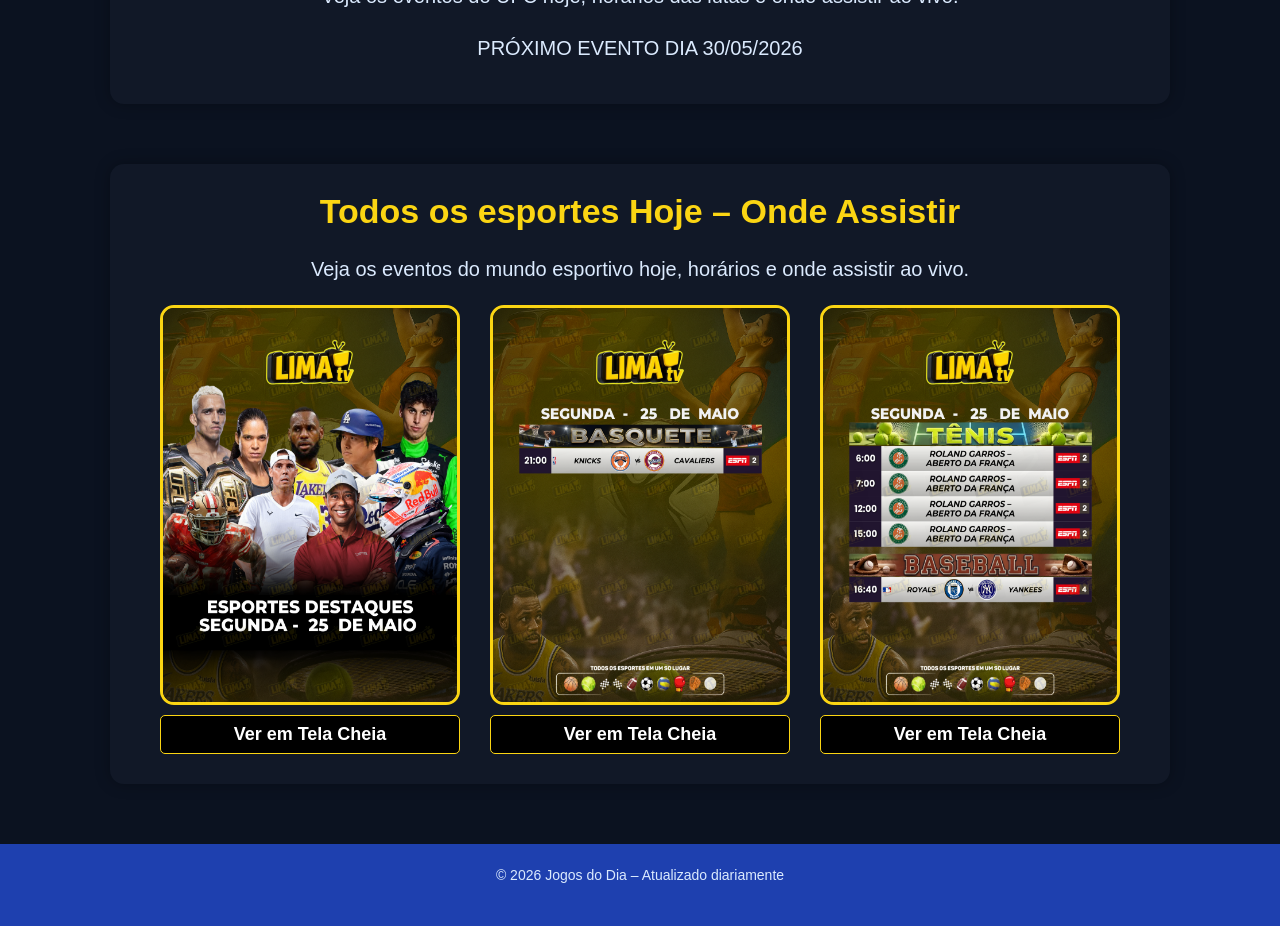
==== commit a0a300e8: "update" ====
--- a/index.html
+++ b/index.html
@@ -194,7 +194,7 @@
 
       <!-- FUTEBOL -->
       <section id="futebol" class="container">
-        <h2>Jogos de Futebol Hoje!</h2>
+        <h2>Jogos de Futebol Hoje</h2>
 
 
         <div class="div-imagens">
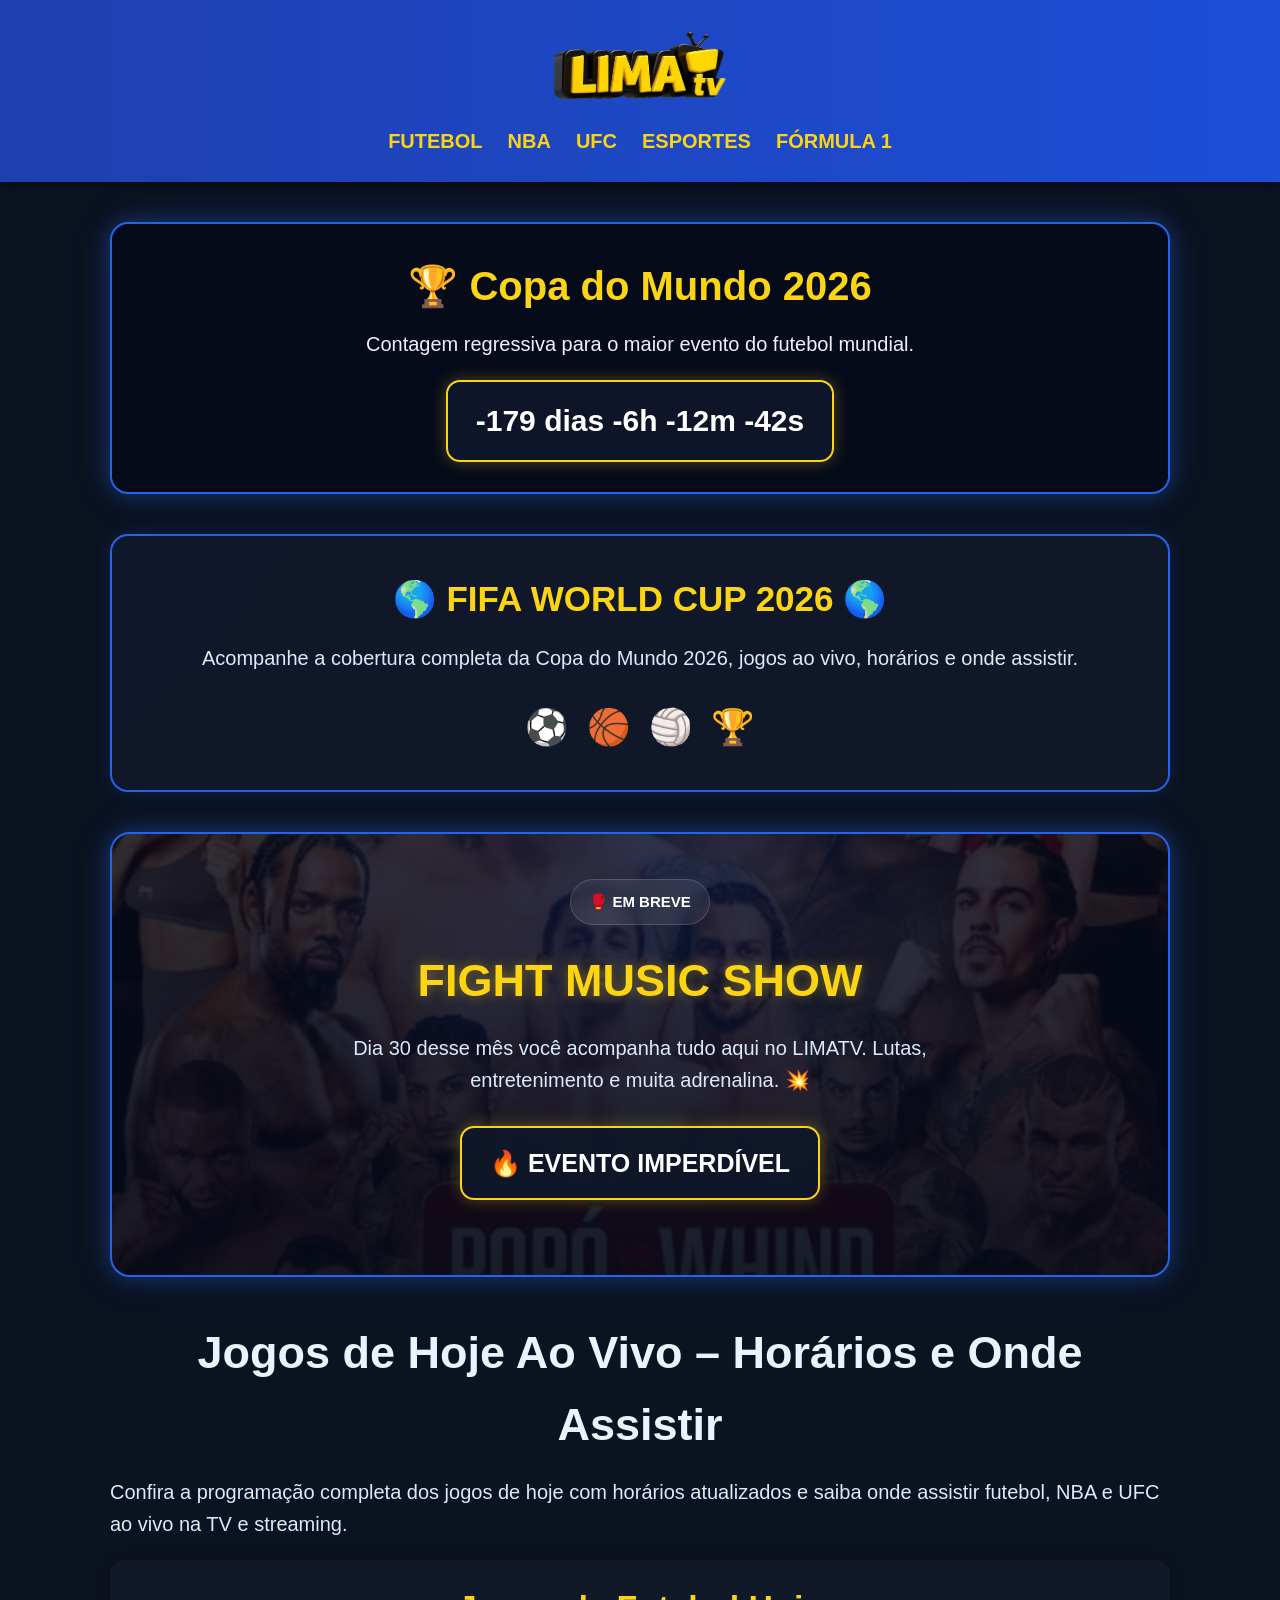
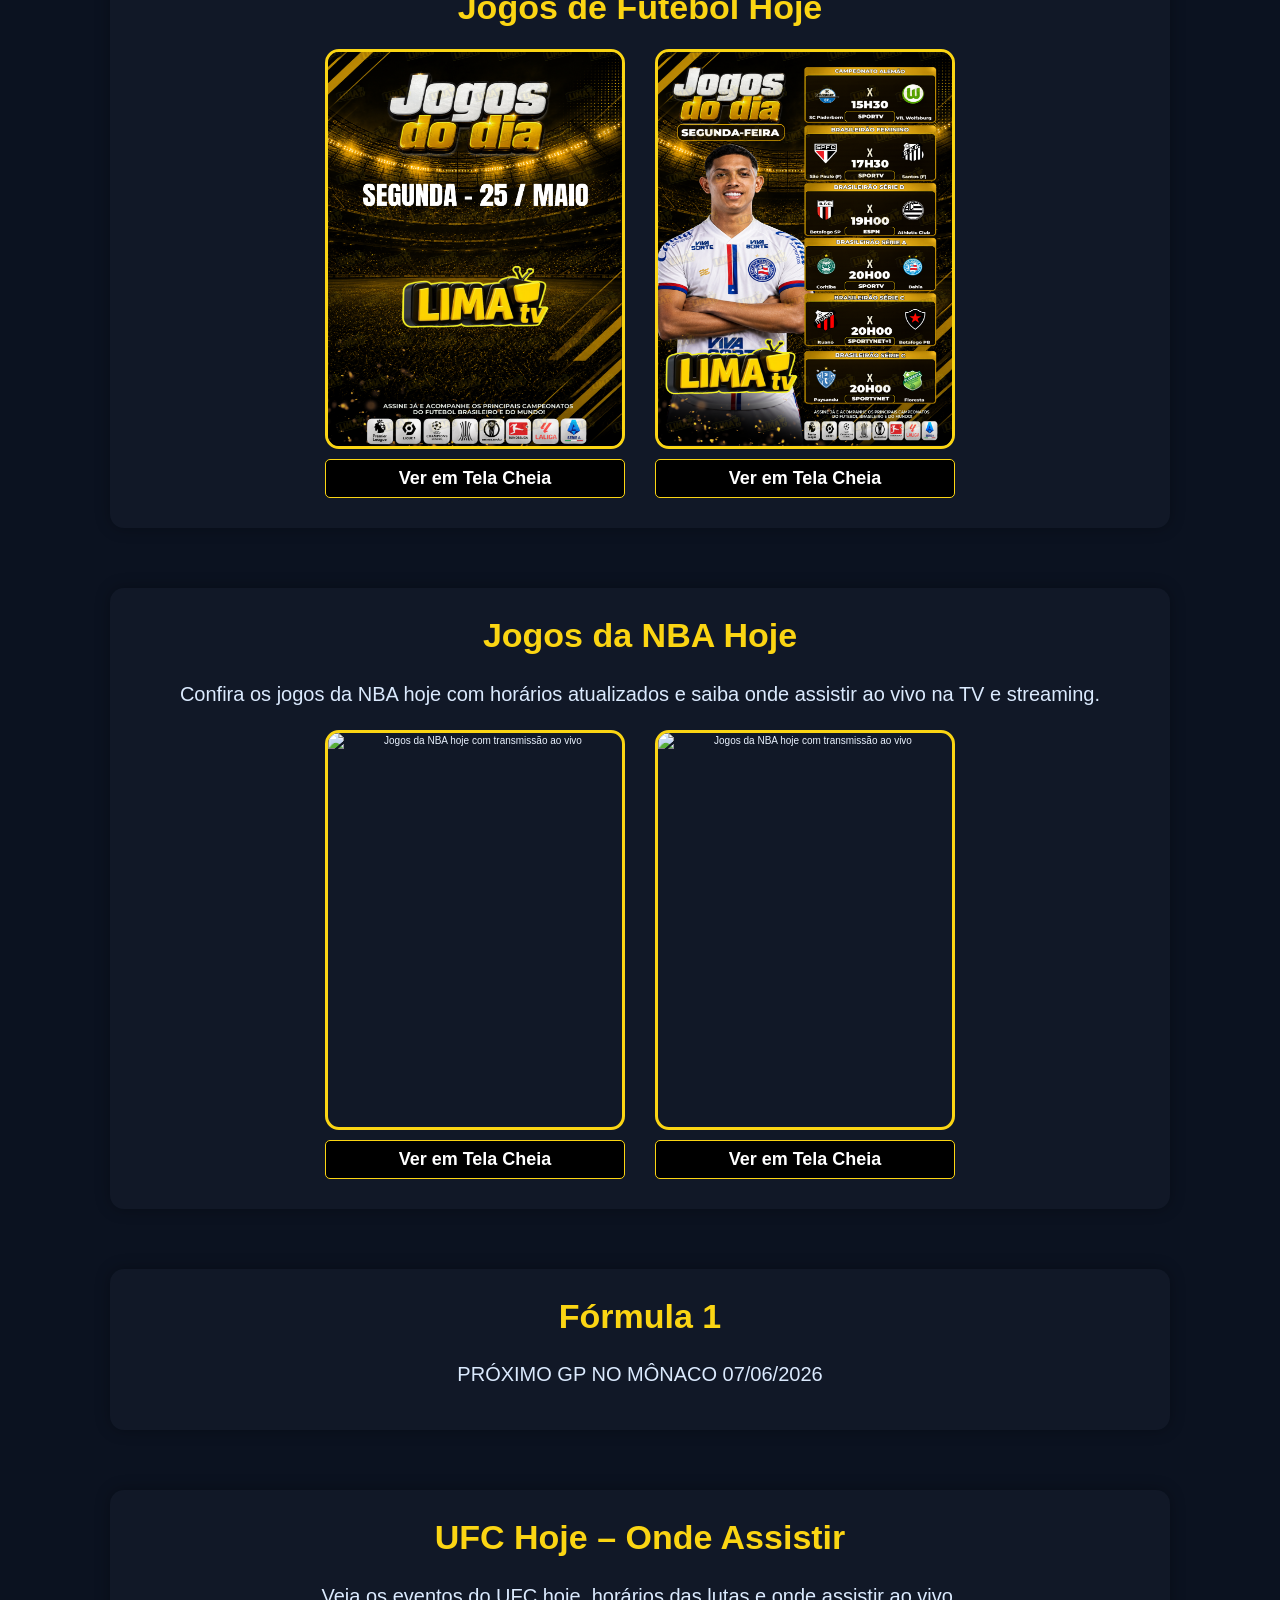
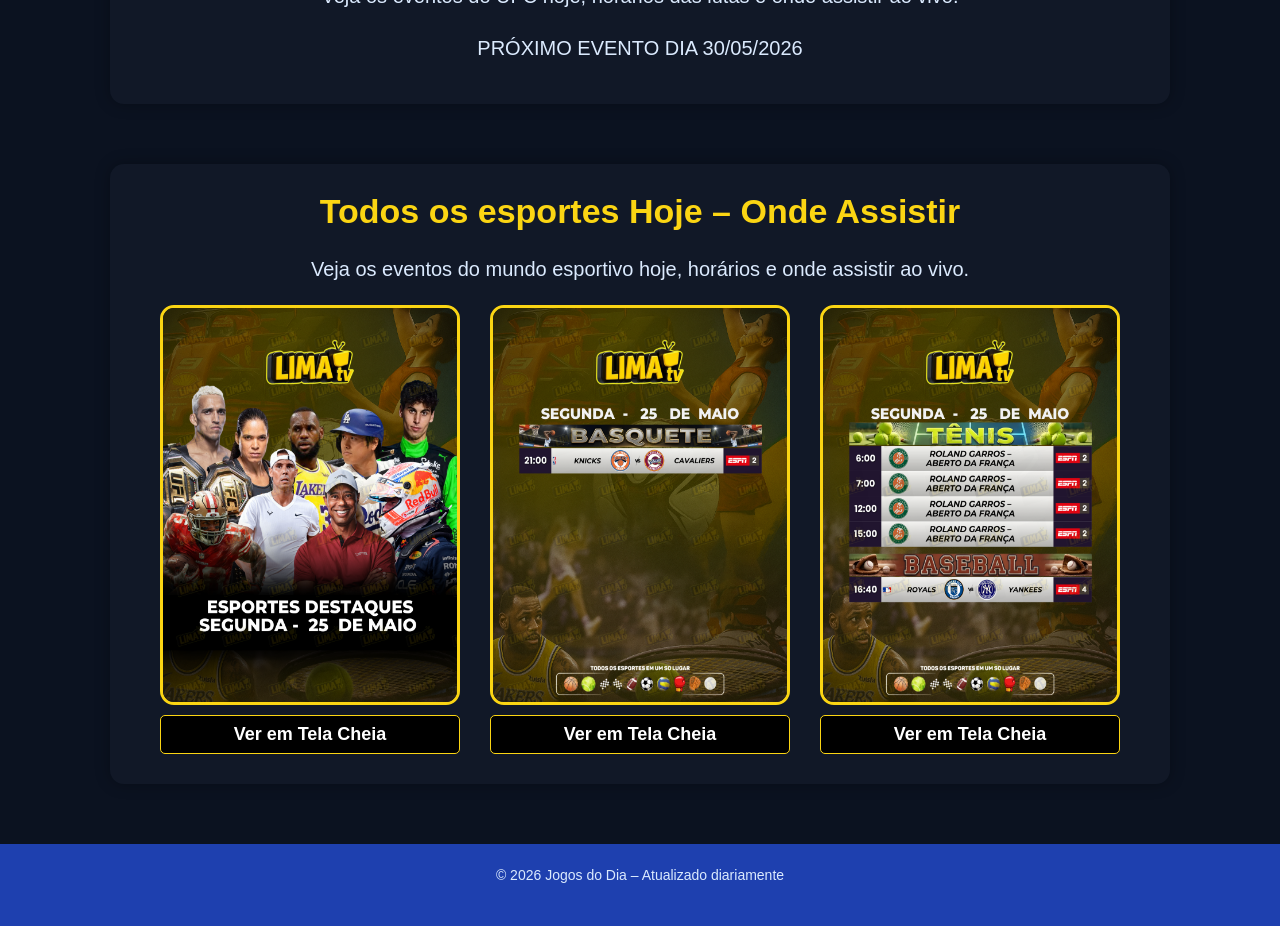
==== commit 04f120f7: "Corrigindo estrutura HTML" ====
--- a/index.html
+++ b/index.html
@@ -21,7 +21,7 @@
       content="Confira os jogos de hoje ao vivo com horários atualizados e onde assistir futebol, NBA e UFC. Programação completa todos os dias."
     />
 
-    <link rel="canonical" href="https://www.jogosdehoje.top/>
+    <link rel="canonical" href="https://www.jogosdehoje.top/" />
 
     <!-- Open Graph -->
     <meta property="og:title" content="Jogos de Hoje – Onde Assistir Ao Vivo" />
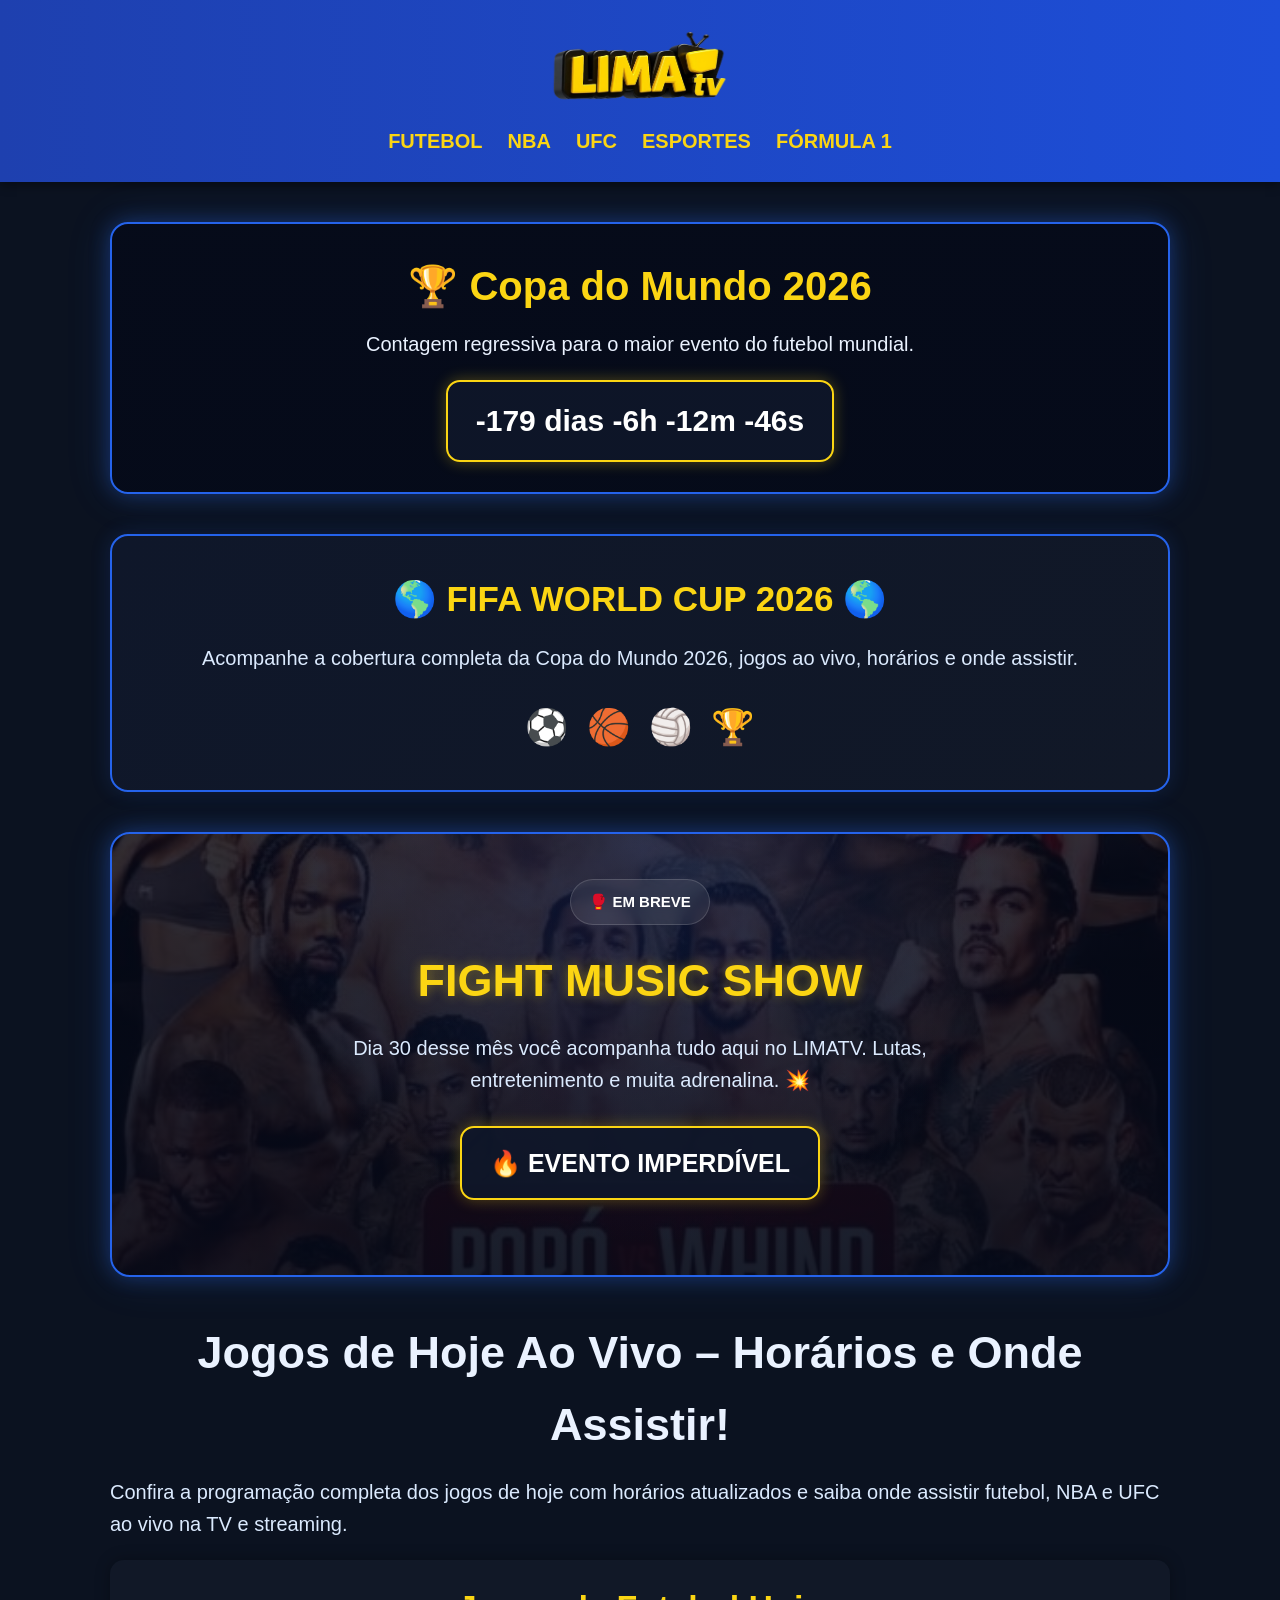
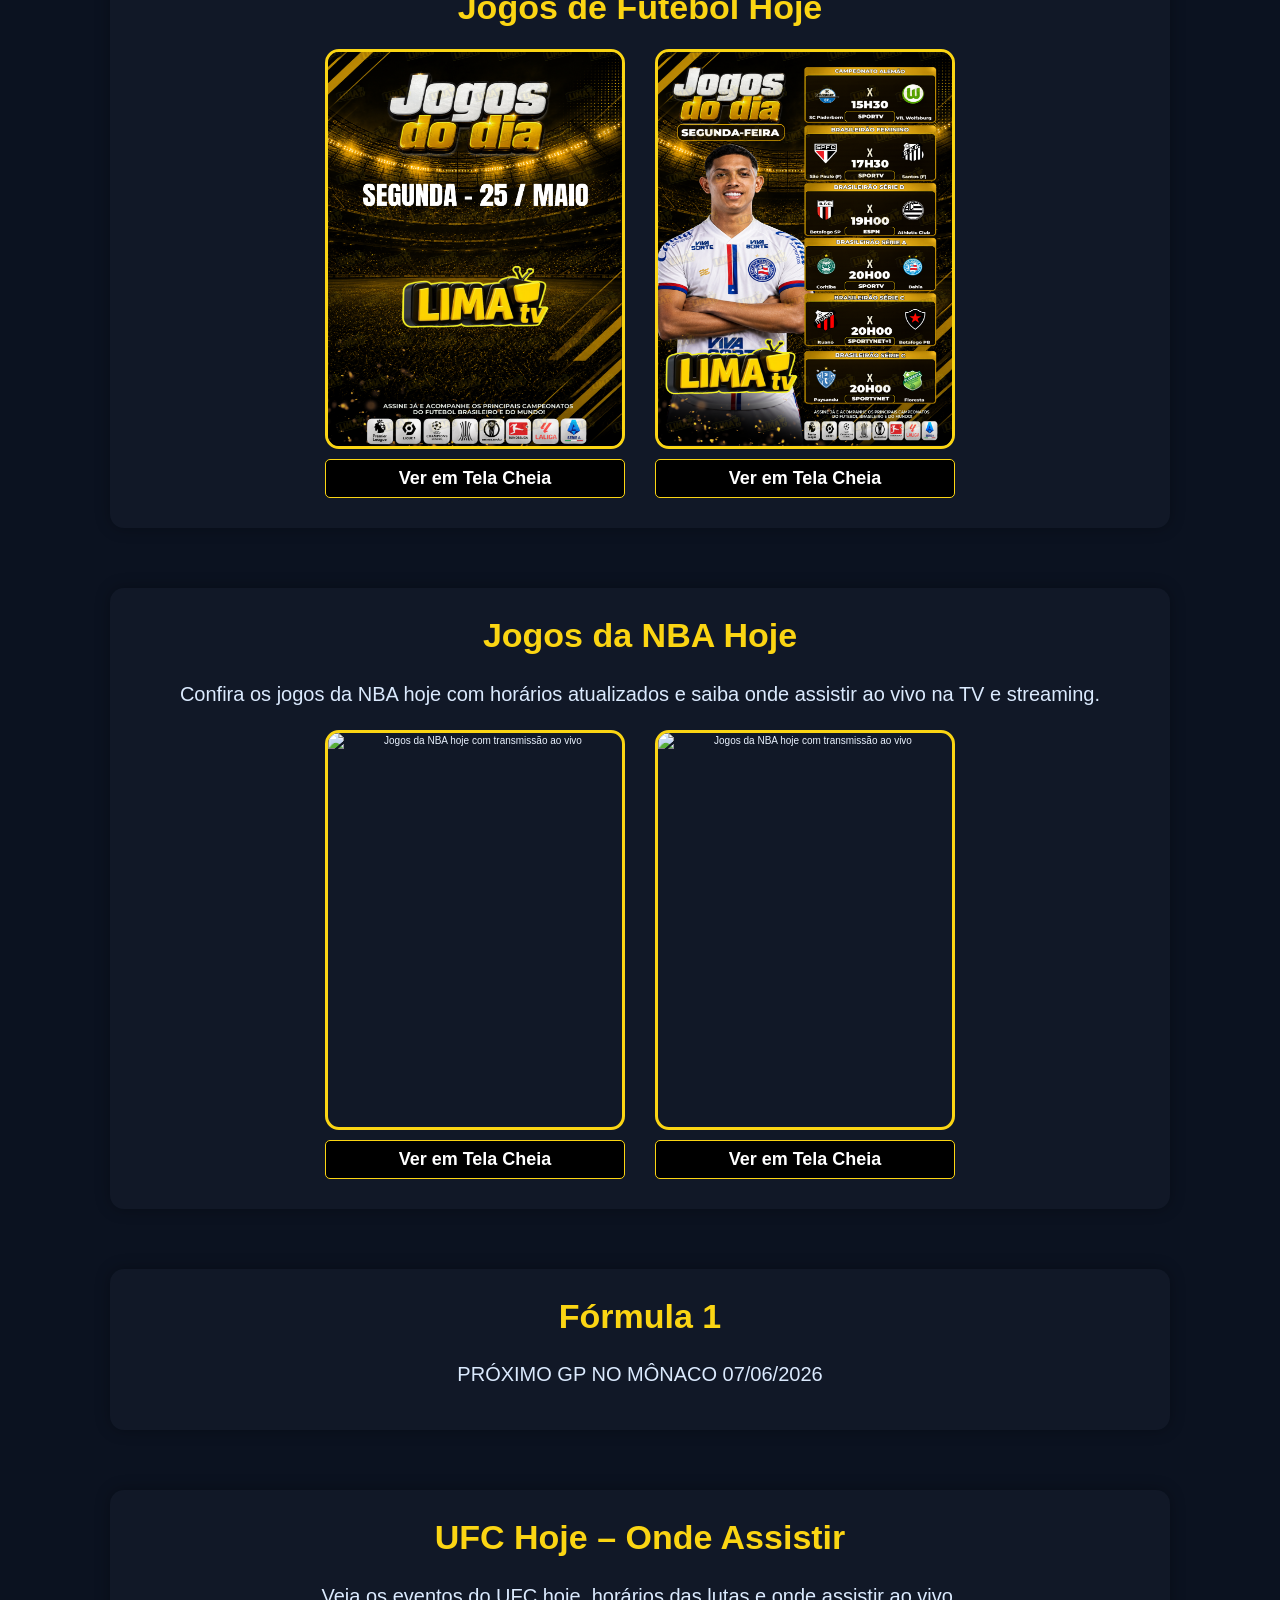
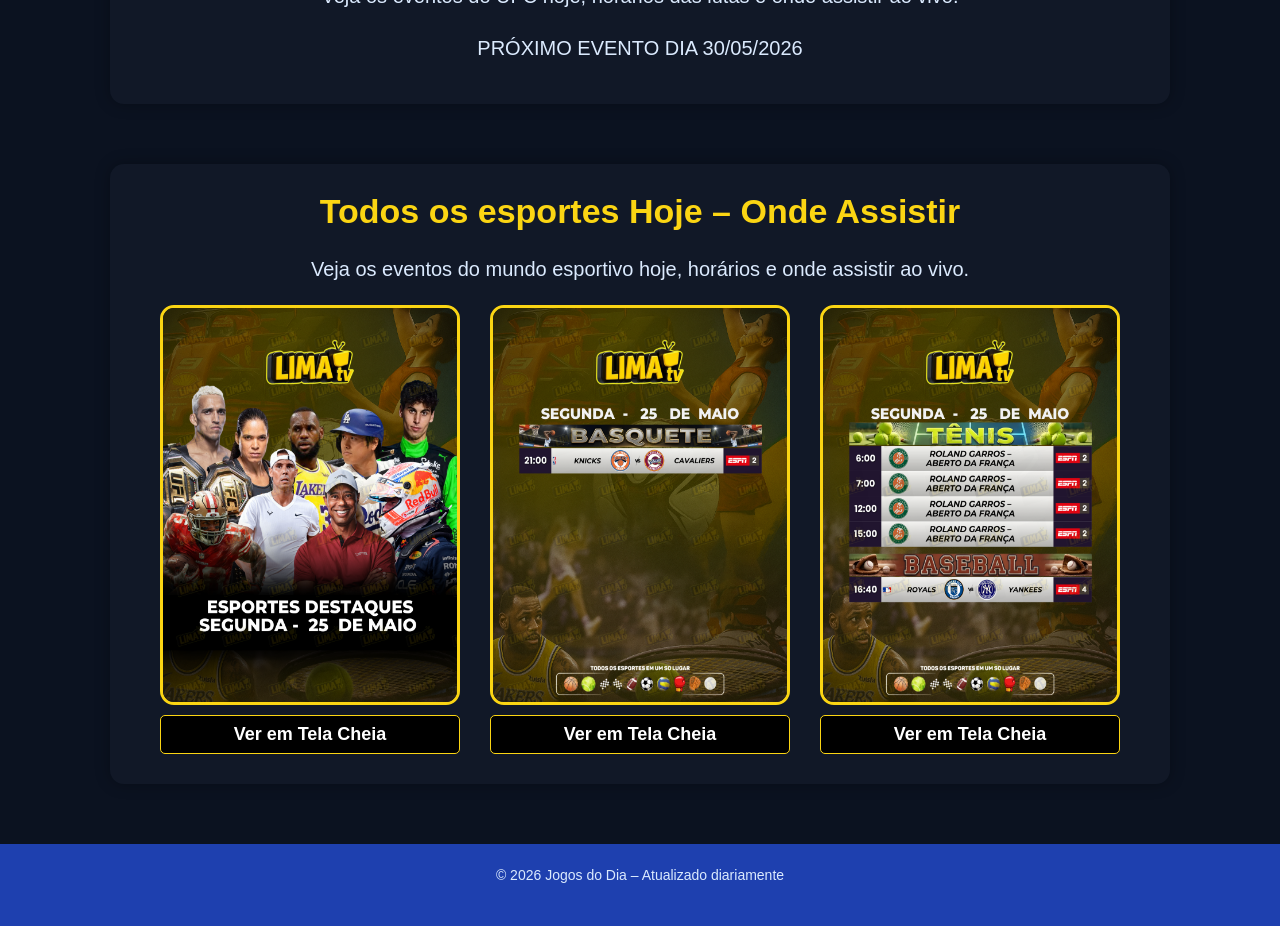
==== commit 81e6658d: "Corrigindo head do HTML site" ====
--- a/index.html
+++ b/index.html
@@ -182,7 +182,7 @@
     <!-- H1 PRINCIPAL -->
        
       <section>
-        <h1>Jogos de Hoje Ao Vivo – Horários e Onde Assistir</h1>
+        <h1>Jogos de Hoje Ao Vivo – Horários e Onde Assistir!</h1>
 
         <p>
           Confira a programação completa dos jogos de hoje com horários
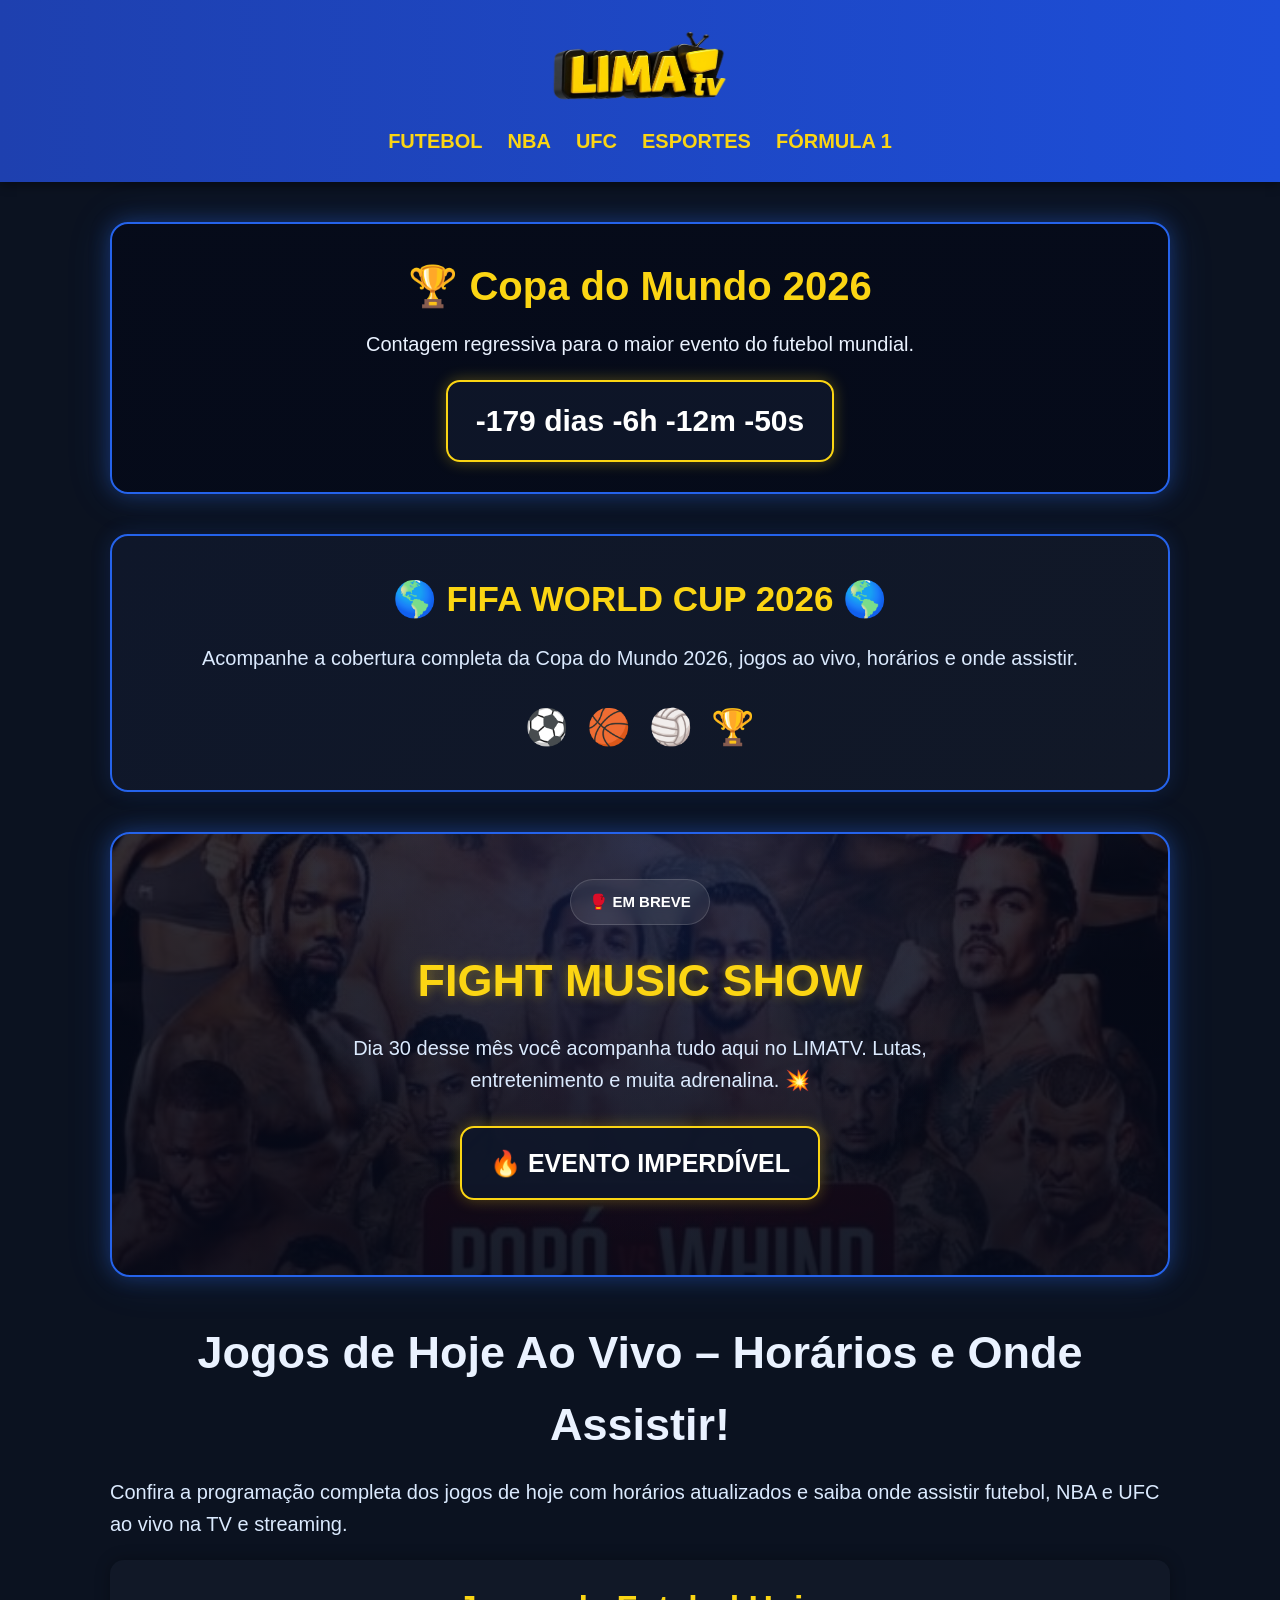
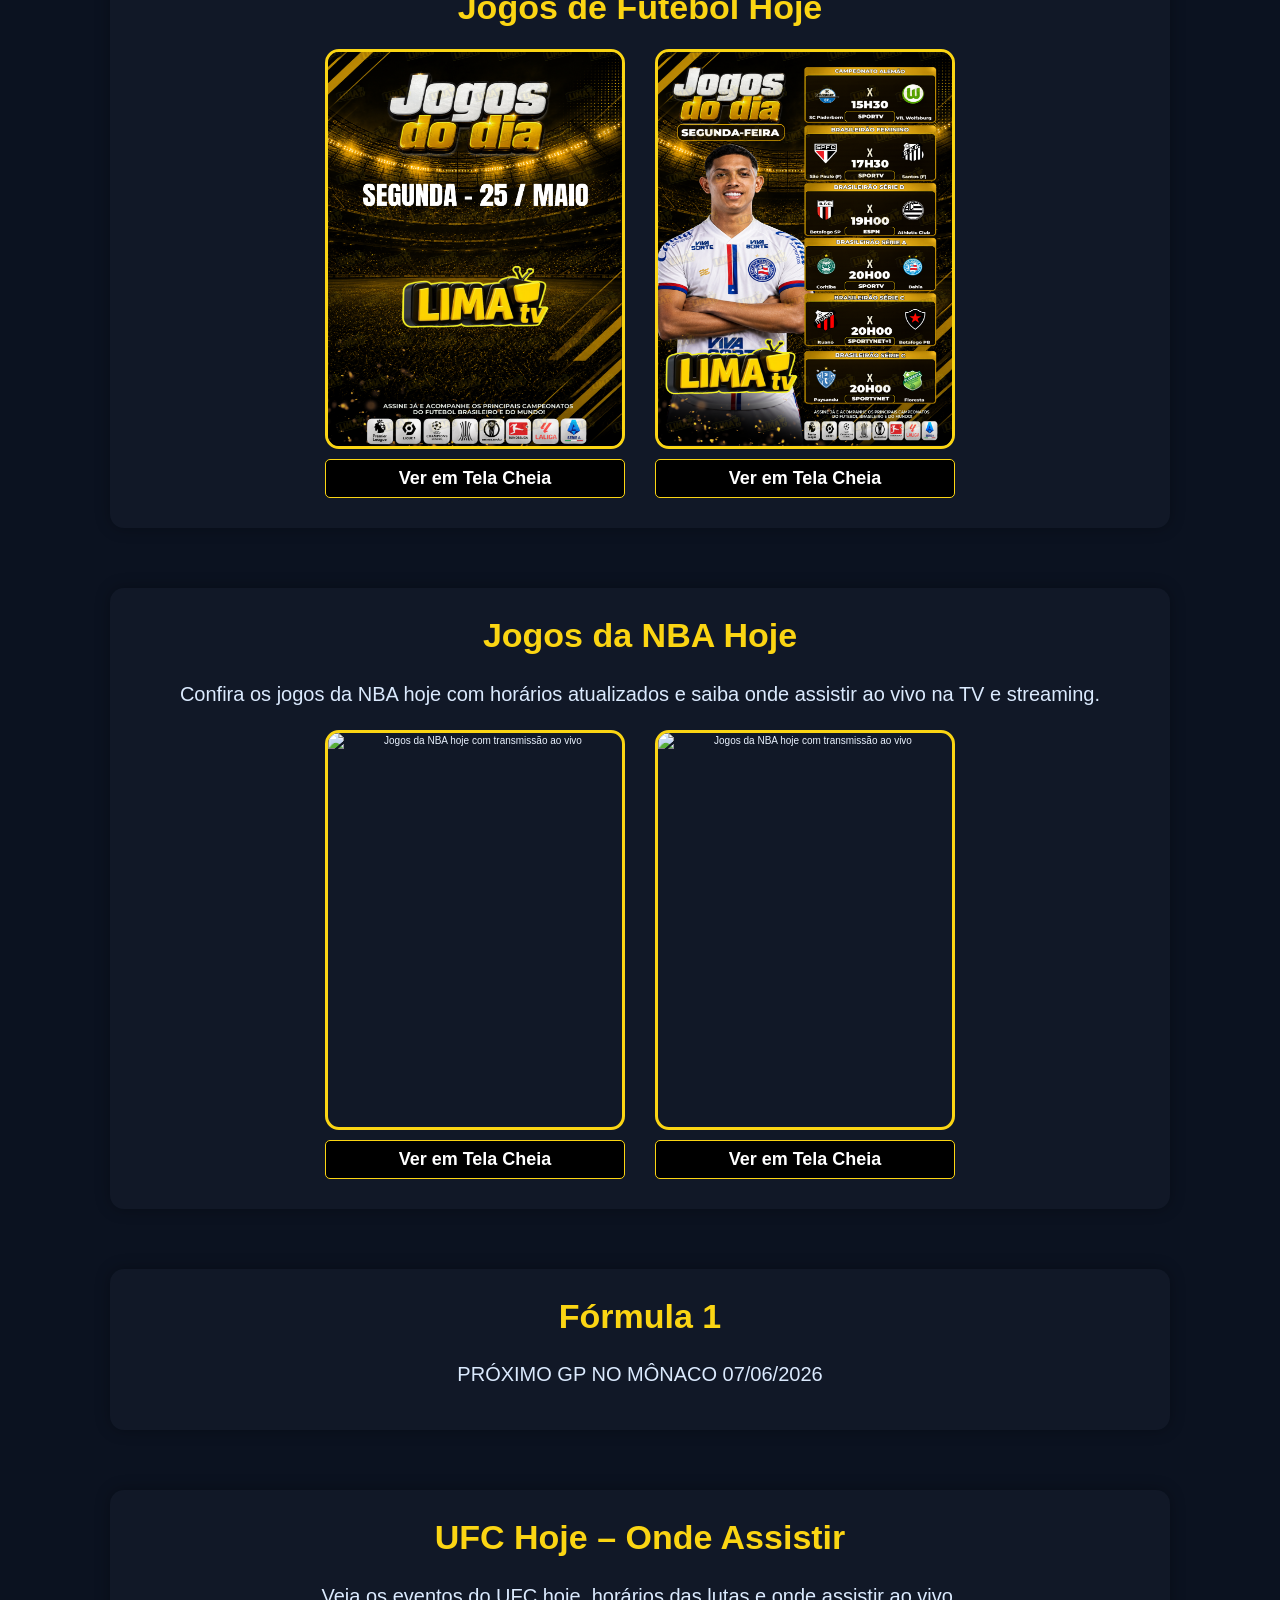
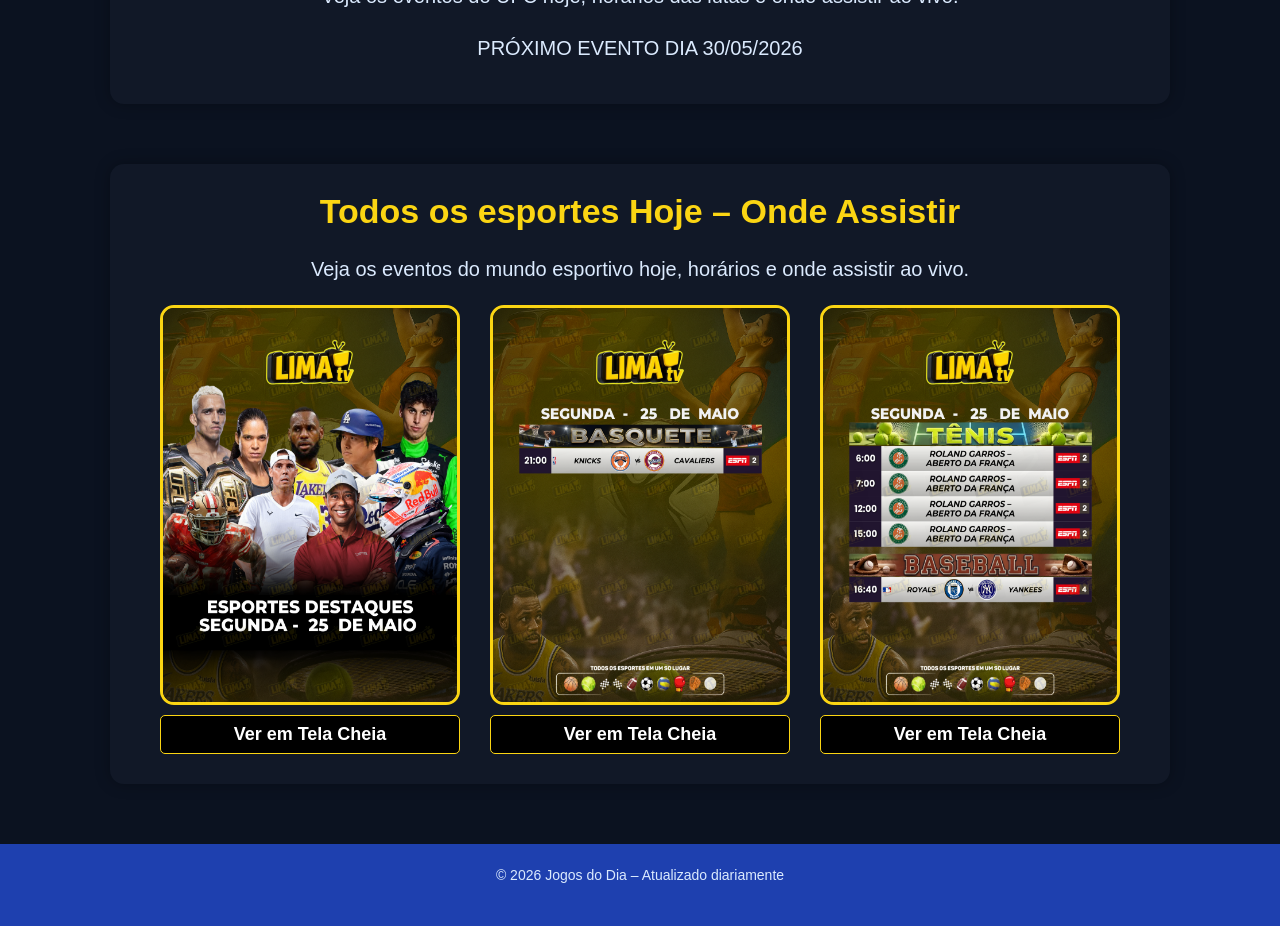
==== commit 255609b9: "corrigindo divs" ====
--- a/index.html
+++ b/index.html
@@ -223,6 +223,7 @@
             </div>
 
         </div>
+        </div>
       </section>
 
       <!-- NBA -->
@@ -291,6 +292,7 @@
 
        
           </div>
+        </div>
         </div>
       </section>
 
@@ -391,6 +393,7 @@
        
          
         </div>
+        </div>
       </section>
 
     </main>
